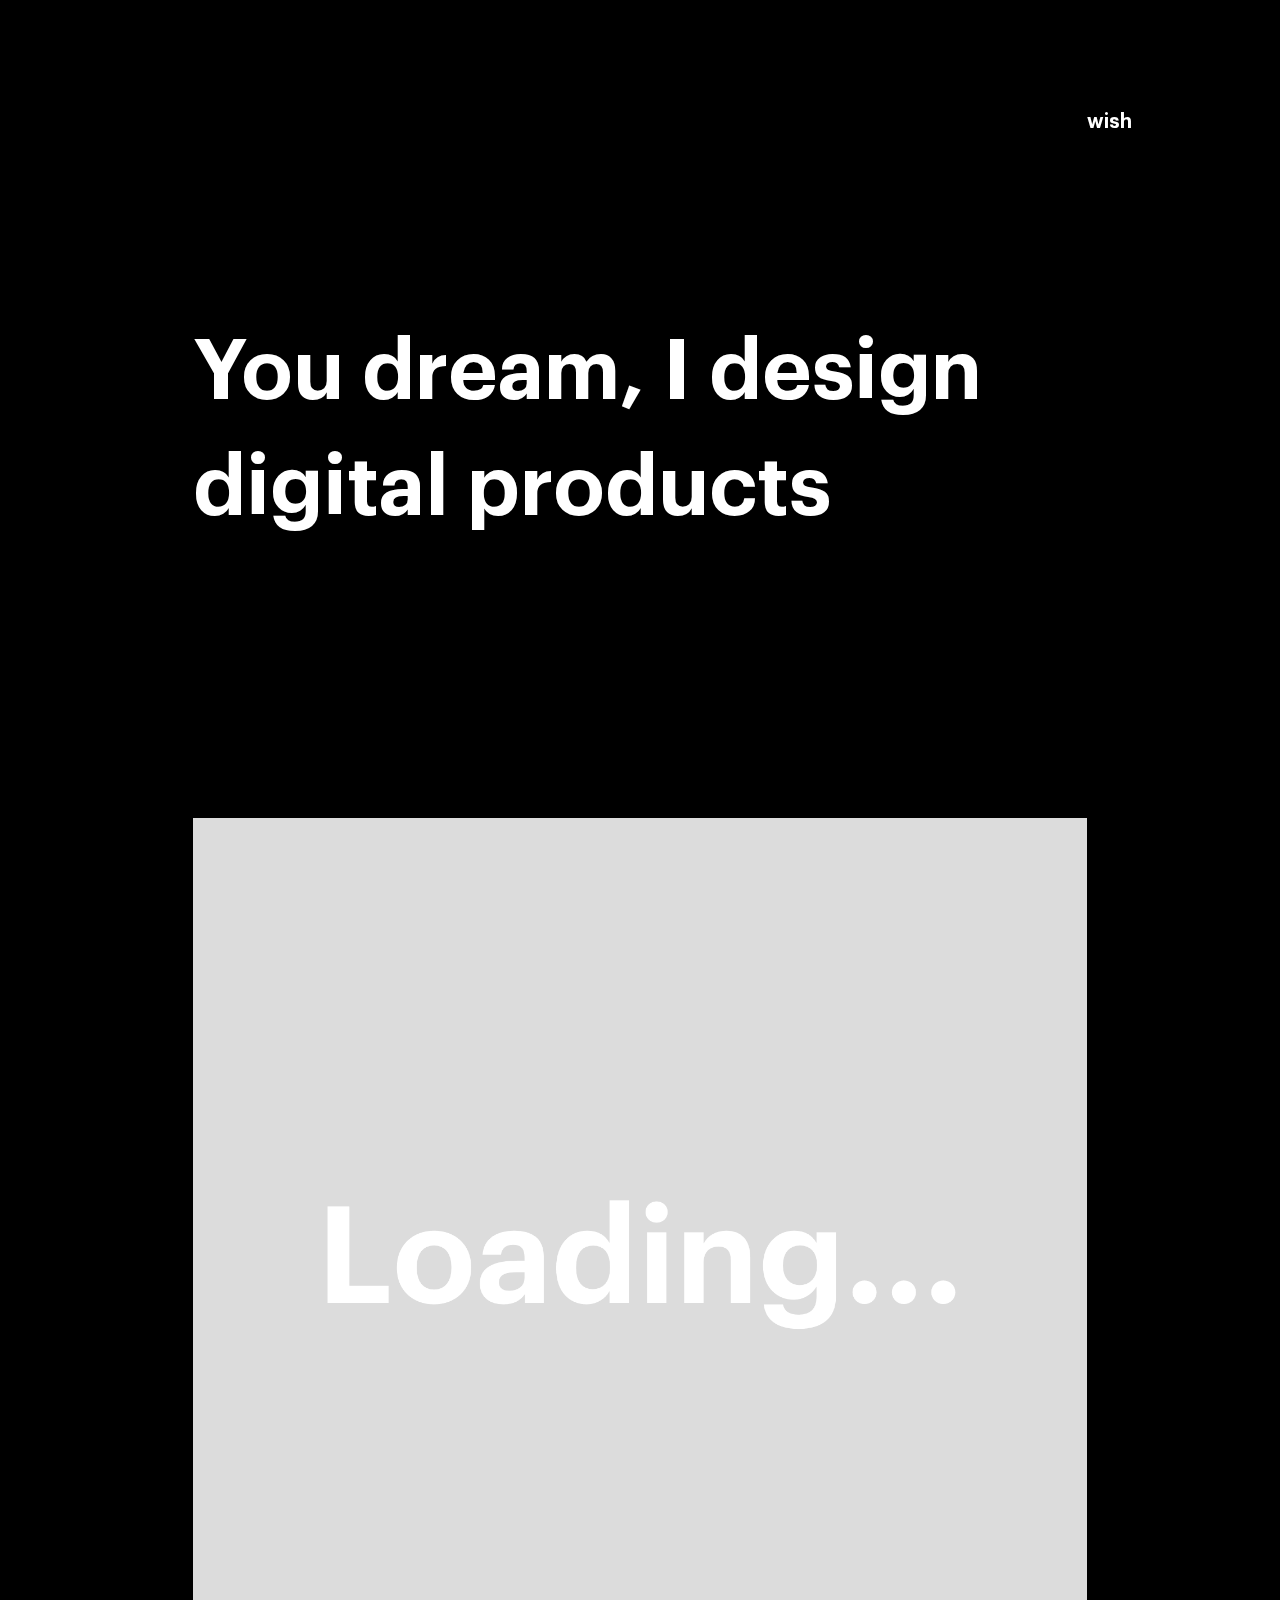
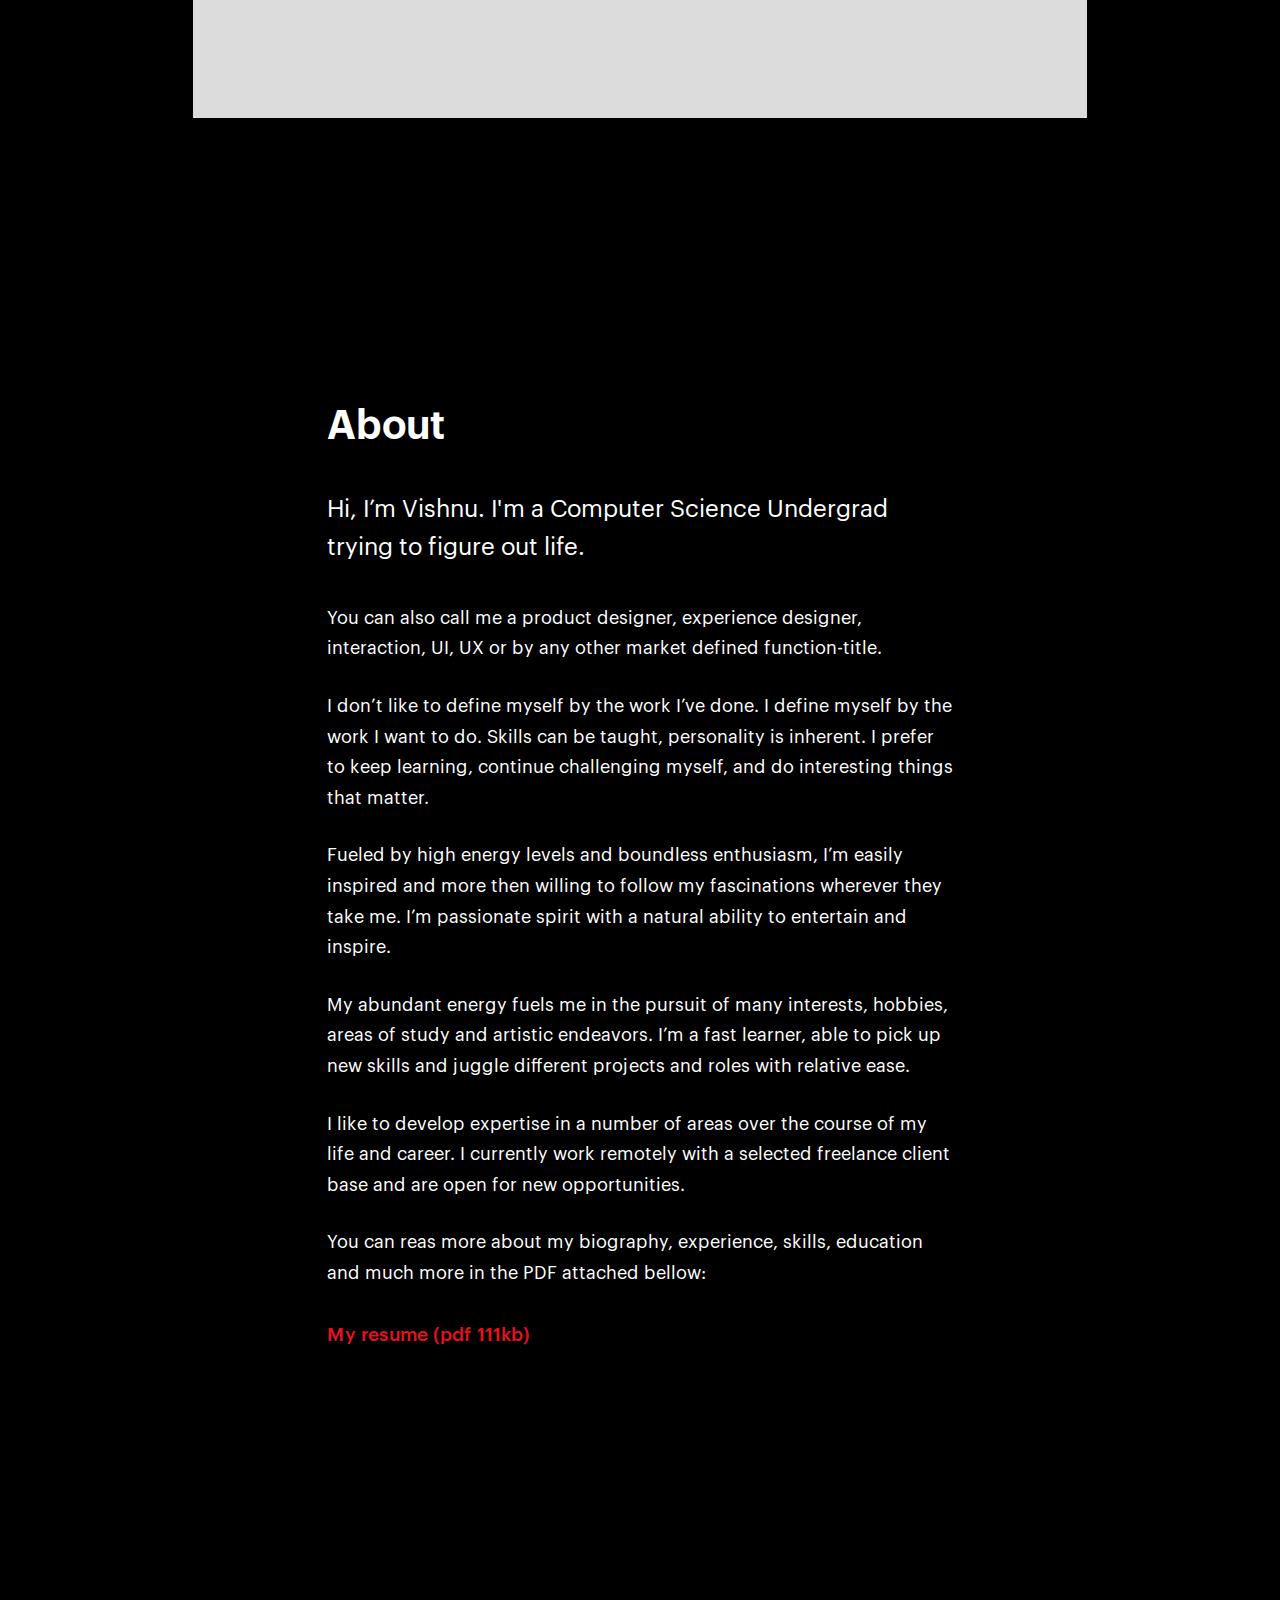
==== about/index.html @ 47c45410 "Add files via upload" ====
<!DOCTYPE html>
<html lang="en" class="no-js">

<head>
    <!-- Regular data -->
    <meta charset="utf-8">
    <meta content="text/html; charset=utf-8" http-equiv="Content-Type">

    <!-- Description -->
    <meta name="author" content="Dejan Markovic" />
    <meta name="description" content="You dream, I design your websites" />
    <meta name="Resource-type" content="Document" />
    <meta name="viewport" content="width=device-width, initial-scale=1">

    <!-- Title -->
    <title>Vishnu Bhagirathan - About</title>
    <link rel="shortcut icon" href="../img/vix.png" type="image/x-icon">

    <!-- CSS -->
    <link href="../css/style.css" rel="stylesheet" type="text/css">

    <!-- Lazy load -->
    <!-- Yall: Remove the no-js class on the <html> element if JavaScript is on -->
    <script>
        document.documentElement.classList.remove("no-js")
    </script>


</head>

<body class="website-background-black">

    <div class="block-image-overflow">
        <!- Block hero image overflow ->

        <div class="max-width">
            <div class="logo">
                <div class="logo-inner">
                    <a href="../index.html">
                        <div class="label-logo on-hover--40 text-color-white"></div>
                    </a>
                </div>
            </div>

            <div class="top-bottom-margin">
                <div class="hide-text-block">
                    <h2 class="text-color-white animate">You dream, I design digital products</h2>
                </div>

                <div class="hero-image animate delay02">
                    <img draggable="false" class="lazy" src="../img/image-placeholder.png" data-src="../img/art.gif">
                    <noscript><img draggable="false" src="../img/art.gif"></noscript>
                </div>


                <div class="max-width-70 text-color-white">
                    <h4>About</h4>
                    <p class="size-large">
                        Hi, I’m Vishnu. I'm a Computer Science Undergrad trying to figure out life.
                    </p>
                    <p>
                        You can also call me a product designer, experience designer, interaction, UI, UX or by any other market defined function-title.
                    </p>
                    <p>
                        I don’t like to define myself by the work I’ve done. I define myself by the work I want to do. Skills can be taught, personality is inherent. I prefer to keep learning, continue challenging myself, and do interesting things that matter.
                    </p>
                    <p>
                        Fueled by high energy levels and boundless enthusiasm, I’m easily inspired and more then willing to follow my fascinations wherever they take me. I’m passionate spirit with a natural ability to entertain and inspire.
                    </p>
                    <p>
                        My abundant energy fuels me in the pursuit of many interests, hobbies, areas of study and artistic endeavors. I’m a fast learner, able to pick up new skills and juggle different projects and roles with relative ease.
                    </p>
                    <p>
                        I like to develop expertise in a number of areas over the course of my life and career. I currently work remotely with a selected freelance client base and are open for new opportunities.
                    </p>
                    <p>
                        You can reas more about my biography, experience, skills, education and much more in the PDF attached bellow:
                    </p>
                    <div class="links" data-aos="fade-up">
                        <a class="on-hover-40 text-color-red" href="../files/My_CV.pdf" target="_blank">My resume (pdf 111kb) </a>
                    </div>
                </div>
            </div>


        </div>
        <! end max-width ->


    </div>
    <! stop overflow ->


    <!-- Yall lazy load -->
    <script src="../../polyfill.io/v2/polyfill.minc677.js?features=IntersectionObserver"></script>
    <script src="../js/yall.min.js"></script>
    <script type="text/javascript">
        document.addEventListener("DOMContentLoaded", yall);
    </script>


</body>

</html>
---- css/style.css ----
@font-face {
    font-family: 'Regular';
    src: url('../fonts/Graphik-Regular.eot');
    src: url('../fonts/Graphik-Regulard41d.eot?#iefix') format('embedded-opentype'), url('../fonts/Graphik-Regular.woff') format('woff'), url('../fonts/Graphik-Regular.ttf') format('truetype');
    font-weight: normal;
    font-style: normal;
}

@font-face {
    font-family: 'Semibold';
    src: url('../fonts/Graphik-Semibold.eot');
    src: url('../fonts/Graphik-Semiboldd41d.eot?#iefix') format('embedded-opentype'), url('../fonts/Graphik-Semibold.woff') format('woff'), url('../fonts/Graphik-Semibold.ttf') format('truetype');
    font-weight: 600;
    font-style: normal;
}

@font-face {
    font-family: 'Medium';
    src: url('../fonts/Graphik-Medium.eot');
    src: url('../fonts/Graphik-Mediumd41d.eot?#iefix') format('embedded-opentype'), url('../fonts/Graphik-Medium.woff') format('woff'), url('../fonts/Graphik-Medium.ttf') format('truetype');
    font-weight: 500;
    font-style: normal;
}

html,
body,
div,
span,
applet,
object,
iframe,
h1,
h2,
h3,
h4,
h5,
h6,
p,
blockquote,
pre,
a,
abbr,
acronym,
address,
big,
cite,
code,
del,
dfn,
em,
img,
ins,
kbd,
q,
s,
samp,
small,
strike,
strong,
sub,
sup,
tt,
var,
b,
u,
i,
center,
dl,
dt,
dd,
ol,
ul,
li,
fieldset,
form,
label,
legend,
table,
caption,
tbody,
tfoot,
thead,
tr,
th,
td,
article,
aside,
canvas,
details,
embed,
figure,
figcaption,
footer,
header,
hgroup,
menu,
nav,
output,
ruby,
section,
summary,
time,
mark,
audio,
video {
    margin: 0;
    padding: 0;
    border: 0;
    font-size: 100%;
    font: inherit;
    vertical-align: baseline;
}

html,
body {
    -webkit-font-smoothing: antialiased;
    -moz-osx-font-smoothing: grayscale;
    font-smoothing: antialiased;
    text-rendering: optimizeLegibility;
    padding: 0;
    margin: 0;
    font-size: calc(1em + 1vw);
}


/*	=====================================================================
									GENERAL							
	===================================================================== */

::selection {
    color: rgba(255, 255, 255, .99);
    background: rgba(0, 0, 0, .99);
}

::-moz-selection {
    color: rgba(255, 255, 255, .99);
    background: rgba(0, 0, 0, .99);
}


/* ------ Backgrounds ------ */

.website-background-black {
    background: #000000;
}

.website-background-white {
    background: #ffffff;
}


/* ------ Colors ------ */

.text-color-white {
    color: #ffffff;
}

.text-color-red {
    color: #ea0f1e;
}

.text-color-black {
    color: #000000;
}

.text-color-gray {
    color: #888888;
}


/* ------ Text styles ------ */

.underline {
    text-decoration: underline;
}

.hide-text-block {
    position: relative;
    display: block;
    overflow: hidden;
}

h1 {
    font-family: 'Semibold';
    position: fixed;
    line-height: 110%;
    letter-spacing: -2px;
    font-size: 3.2em;
    /* general fallback */
    font-size: 18vm;
    /* IE9 fallback */
    /*     font-size: 19vmin; */
    font-size: 18vmin;
}

@media screen and (max-width: 767px) {
    h1 {
        line-height: 130%;
    }
}

h2 {
    font-family: 'Semibold';
    line-height: 140%;
    font-size: 50px;
    font-size: 2em;
}

h3 {
    font-family: 'Medium';
    line-height: 120%;
    font-size: 64px;
    /* font-size: 1.780em; */
}

h4 {
    font-family: 'Semibold';
    line-height: 140%;
    font-size: 48px;
    font-size: 40px;
    margin: 16vh 0 4vh 0;
    margin: 24vh 0 4vh 0;
}

@media screen and (max-width: 767px) {
    h4 {
        font-size: 30px;
    }
}

h5 {
    font-family: 'Semibold';
    line-height: 140%;
    font-size: 36px;
    font-size: 30px;
    margin: 12vh 0 5vh 0;
    margin: 12vh 0 3vh 0;
}

@media screen and (max-width: 767px) {
    h5 {
        font-size: 20px;
    }
}

h6 {
    font-family: "Semibold";
    line-height: 140%;
    font-size: 24px;
    margin: 8vh 0 2vh 0;
}


/* ------ paragraph styling ------ */

p {
    line-height: 170%;
    font-family: 'Regular';
    font-size: 18px;
    margin-bottom: 3vh;
}

p.size-small {
    font-family: "Medium";
    font-size: 16px;
    margin-bottom: 0;
}

@media screen and (max-width: 767px) {
    p.size-small {
        font-size: 14px;
    }
}

.size-medium {
    line-height: 180%;
    font-size: 20px;
}

.size-large {
    line-height: 160%;
    font-size: 24px;
    margin-bottom: 4vh;
}

b {
    font-family: "Medium";
}

i {
    font-style: italic;
}


/* ------ List ------ */

ul {
    line-height: 180%;
    font-family: 'Regular';
    font-size: 18px;
    margin-bottom: 5vh;
}

li {
    margin-left: 3vh;
}

blockquote {
    line-height: 170%;
    font-family: 'Regular';
    font-size: 18px;
    /* 	font-style:italic; */
    color: #666666;
    margin: 6vmin 0;
    padding: 10px 20px 10px 30px;
    border-left: 4px solid #dddddd;
}


/* ------ Links ------ */

a,
a:after,
a:visited {
    text-decoration: none;
    cursor: pointer;
    color: #000000;
}

a.text-color-white,
a.text-color-white:after,
a.text-color-white:visited {
    color: #ffffff;
}

a.text-color-red,
a.text-color-red:after,
a.text-color-red:visited {
    color: #ea0f1e;
}


/* ------ Hover states ------ */

.on-hover-40,
.on-hover--40 {
    transition: all .4s cubic-bezier(0.2, 0.6, 0.2, 1);
}

.on-hover-40:hover {
    margin-left: 40px;
    transition: all .4s cubic-bezier(0.2, 0.6, 0.2, 1);
}

.on-hover--40:hover {
    margin-left: -40px;
    transition: all .4s cubic-bezier(0.2, 0.6, 0.2, 1);
}

@media screen and (max-width: 767px) {
    .on-hover-40:hover {
        margin-left: 0px;
    }
    .on-hover--40:hover {
        margin-left: 0px;
    }
}


/* ------ Media ------ */

img {
    max-width: 100%;
    max-height: 100%;
    pointer-events: none !important;
}

video {
    display: block;
    max-width: 100%;
    height: auto;
}


/* ------ Hide .lazy elements if JavaScript is off ------ */

.no-js .lazy {
    display: none;
}


/* ------ Grid ------ */

.top-bottom-margin {
    margin: 40vh 0 20vh 0;
    margin: 35vh 0 20vh 0;
    margin: 35vh 0 30vh 0;
}

.max-width {
    max-width: 68%;
    max-width: 21.5em;
    margin: 0 auto;
}

@media screen and (max-width: 767px) {
    .max-width {
        max-width: 100%;
        max-width: 86%;
    }
}


/* ------ Logo ------ */

.logo {
    float: right;
}

.logo-inner {
    position: fixed;
    top: 10%;
    z-index: 999;
}

@media screen and (max-width: 767px) {
    .logo-inner {
        top: 5%;
        left: 75%;
    }
}

.label-logo:after {
    font-family: "Semibold";
    font-size: 20px;
    content: "wish";
}

.label-logo:hover:after {
    content: "wish_new";
    white-space: nowrap;
}

@media screen and (max-width: 767px) {
    .label-logo:hover:after {
        content: "wish_new";
    }
}

.label-logo {
    -webkit-animation: fadelogo .6s cubic-bezier(0.2, 0.6, 0.2, 1);
    -moz-animation: fadelogo .6s cubic-bezier(0.2, 0.6, 0.2, 1);
    animation: fadelogo .6s cubic-bezier(0.2, 0.6, 0.2, 1);
    -webkit-animation-fill-mode: backwards;
    -moz-animation-fill-mode: backwards;
    animation-fill-mode: backwards;
}

@-webkit-keyframes fadelogo {
    0% {
        -webkit-transform: translateY(10vh);
    }
    100% {
        -webkit-transform: translateY(0vh);
    }
}

@keyframes fadelogo {
    0% {
        opacity: 0;
        transform: translateY(10vh);
    }
    100% {
        opacity: 1;
        transform: translateY(0vh);
    }
}


/* ------ Reading position ------ */

.rpi-progress-bar {
    box-sizing: border-box;
    position: fixed;
    width: 100%;
    top: 0;
    left: 0;
    padding-bottom: 20px;
    z-index: 1;
}

.rpi-progress-bar__position {
    box-sizing: inherit;
    height: 4px;
    /* control the height of the progress bar */
    width: 100%;
    background-color: #D1001D;
    -webkit-transform-origin: 0 50%;
    transform-origin: 0 50%;
    -webkit-transition: -webkit-transform 50ms;
    transition: -webkit-transform 50ms;
    transition: transform 50ms;
    transition: transform 50ms, -webkit-transform 50ms;
    -webkit-transform: scaleX(0);
    transform: scaleX(0);
    will-change: transform;
    position: relative;
}


/*	=====================================================================
									HOMEPAGE							
	===================================================================== */

.vertical-center {
    position: absolute;
    height: 100%;
    display: -webkit-flex;
    /* Safari */
    display: flex;
    -webkit-align-items: center;
    /* Safari */
    align-items: center;
}

.label-hello:after {
    content: "Hello.";
}

.label-hello:hover:after {
    content: "About";
}

.label-iam:after {
    content: "I am";
}

.label-iam:hover:after {
    content: "Work";
}

.label-wish:after {
    content: "Vishnu";
}

.label-wish:hover:after {
    content: "Contact";
}

.label-error:after {
    content: "Oops!";
}

.label-error:hover:after {
    content: "Home";
}

.animate {
    -webkit-animation: animate .6s cubic-bezier(0.2, 0.6, 0.2, 1);
    -moz-animation: animate .6s cubic-bezier(0.2, 0.6, 0.2, 1);
    animation: animate .6s cubic-bezier(0.2, 0.6, 0.2, 1);
    -webkit-animation-fill-mode: backwards;
    -moz-animation-fill-mode: backwards;
    animation-fill-mode: backwards;
}

@-webkit-keyframes animate {
    0% {
        opacity: 0;
        -webkit-transform: translateY(100%);
    }
    100% {
        opacity: 1;
        -webkit-transform: translateY(0%);
    }
}

@keyframes animate {
    0% {
        opacity: 0;
        transform: translateY(30vh);
    }
    /* WORK ON THISSS! */
    /* 	0% {transform: translateY(100%);} */
    100% {
        opacity: 1;
        transform: translateY(0%);
    }
}


/* ------ Delays ------ */

.delay02 {
    -webkit-animation-delay: .2s;
    animation-delay: .2s;
}

.delay04 {
    -webkit-animation-delay: .4s;
    animation-delay: .4s;
}

.delay06 {
    -webkit-animation-delay: .6s;
    animation-delay: .6s;
}

.delay08 {
    -webkit-animation-delay: .8s;
    animation-delay: .8s;
}

.delay10 {
    -webkit-animation-delay: 1s;
    animation-delay: 1s;
}

.delay12 {
    -webkit-animation-delay: 1.2s;
    animation-delay: 1.2s;
}


/* ------ Background photo ------ */

.bg-photo {
    z-index: -9;
    position: fixed;
    top: 15%;
    right: 0;
    bottom: 0;
    left: 60%;
    max-width: 110%;
    background-image: url(../img/bg.png);
    background-repeat: no-repeat;
    -webkit-background-size: fixed;
    -moz-background-size: fixed;
    -o-background-size: fixed;
    background-size: fixed;
    -webkit-animation: bg-photo 1.2s cubic-bezier(.5, .6, .6, 1);
    -moz-animation: bg-photo 1.2s cubic-bezier(.5, .6, .6, 1);
    animation: bg-photo 1.2s cubic-bezier(.5, .6, .6, 1);
    -webkit-animation-fill-mode: backwards;
    -moz-animation-fill-mode: backwards;
    animation-fill-mode: backwards;
}

@media screen and (max-width: 767px) {
    .bg-photo {
        -webkit-animation: bg-photo .6s cubic-bezier(.5, .6, .6, 1);
        -moz-animation: bg-photo .6s cubic-bezier(.5, .6, .6, 1);
        animation: bg-photo .6s cubic-bezier(.5, .6, .6, 1);
    }
}

@-webkit-keyframes bg-photo {
    0% {
        opacity: 0;
        transform: scale(1.1);
    }
    100% {
        opacity: 1;
        transform: scale(1);
    }
}

@keyframes bg-photo {
    0% {
        opacity: 0;
        transform: scale(1.1);
    }
    100% {
        opacity: 1;
        transform: scale(1);
    }
}

@media screen and (max-width:480px) {
    .bg-photo {
        left: -8%;
    }
}


/*	=====================================================================
							HOMEPAGE MOBILE							
	===================================================================== */

@media screen and (min-width: 768px) {
    .hide-mobile {
        display: none;
    }
}

@media screen and (max-width: 767px) {
    .hide-web {
        display: none;
    }
    .toggle-mobile-second {
        display: none;
    }
    .mobile-tap-area {
        background: transparent;
        position: absolute;
        width: 100%;
        height: 100%;
    }
    .tap-indication {
        text-align: center;
        width: 100%;
        font-family: "Medium";
        color: #ffffff;
        position: fixed;
        bottom: 4%;
        font-size: 0.6em;
        /* general fallback */
        font-size: 3.6vm;
        /* IE9 fallback */
        font-size: 3.6vmin;
        animation: bounce 1s infinite alternate;
        -webkit-animation: bounce .5s cubic-bezier(.5, .6, .6, 1) infinite alternate;
        -moz-animation: bounce .5s cubic-bezier(.5, .6, .6, 1) infinite alternate;
        animation: bounce .5s cubic-bezier(.5, .6, .6, 1) infinite alternate;
    }
    @keyframes bounce {
        from {
            transform: translateY(0px);
        }
        to {
            transform: translateY(-8px);
        }
    }
    @-webkit-keyframes bounce {
        from {
            transform: translateY(0px);
        }
        to {
            transform: translateY(-8px);
        }
    }
}


/*	=====================================================================
							ABOUT AND CONTACT					
	===================================================================== */

.max-width-left-70 {
    max-width: 70%;
}

@media screen and (max-width: 767px) {
    .max-width-left-70 {
        max-width: 100%;
    }
}


/* ------ Copy email to clipboard ------ */

.label-email {
    cursor: pointer;
}

.label-email:after {
    content: "vishnub341@gmail.com";
}

.label-email:hover:after {
    content: "Copy to clipboard";
}

.label-email:hover:active:after {
    content: "Email copied";
}

@media screen and (max-width: 767px) {
    .label-email:hover:after {
        content: "Copied to clipboard";
    }
}


/*	=====================================================================
								PROJECT PAGE							
	===================================================================== */

.block-image-overflow {
    width: 100%;
    overflow: hidden;
}

.hero-image {
    width: auto;
    height: auto;
    overflow: hidden;
    margin: 30vh 0;
}

@media screen and (max-width: 767px) {
    .hero-image {
        margin: 20vh 0;
    }
}

.hero-image img {
    width: 100%;
    height: 100vh;
    object-fit: cover;
}

@media screen and (max-width: 767px) {
    .hero-image img {
        background-position: right bottom;
    }
}

.max-width-70 {
    max-width: 70%;
    margin: 0 auto;
}

@media screen and (max-width: 767px) {
    .max-width-70 {
        max-width: 100%;
        margin: auto;
    }
}

.links a {
    display: block;
    margin: 4vh 0;
    font-family: "Medium";
    font-size: 19px;
}

.images {
    margin: 8vh 0;
}

@media screen and (max-width: 767px) {
    .images {
        margin: 4vh 0;
    }
}

.images img {
    margin: 4vh 0;
}

@media screen and (max-width: 767px) {
    .images img {
        margin: 2vh 0;
    }
}
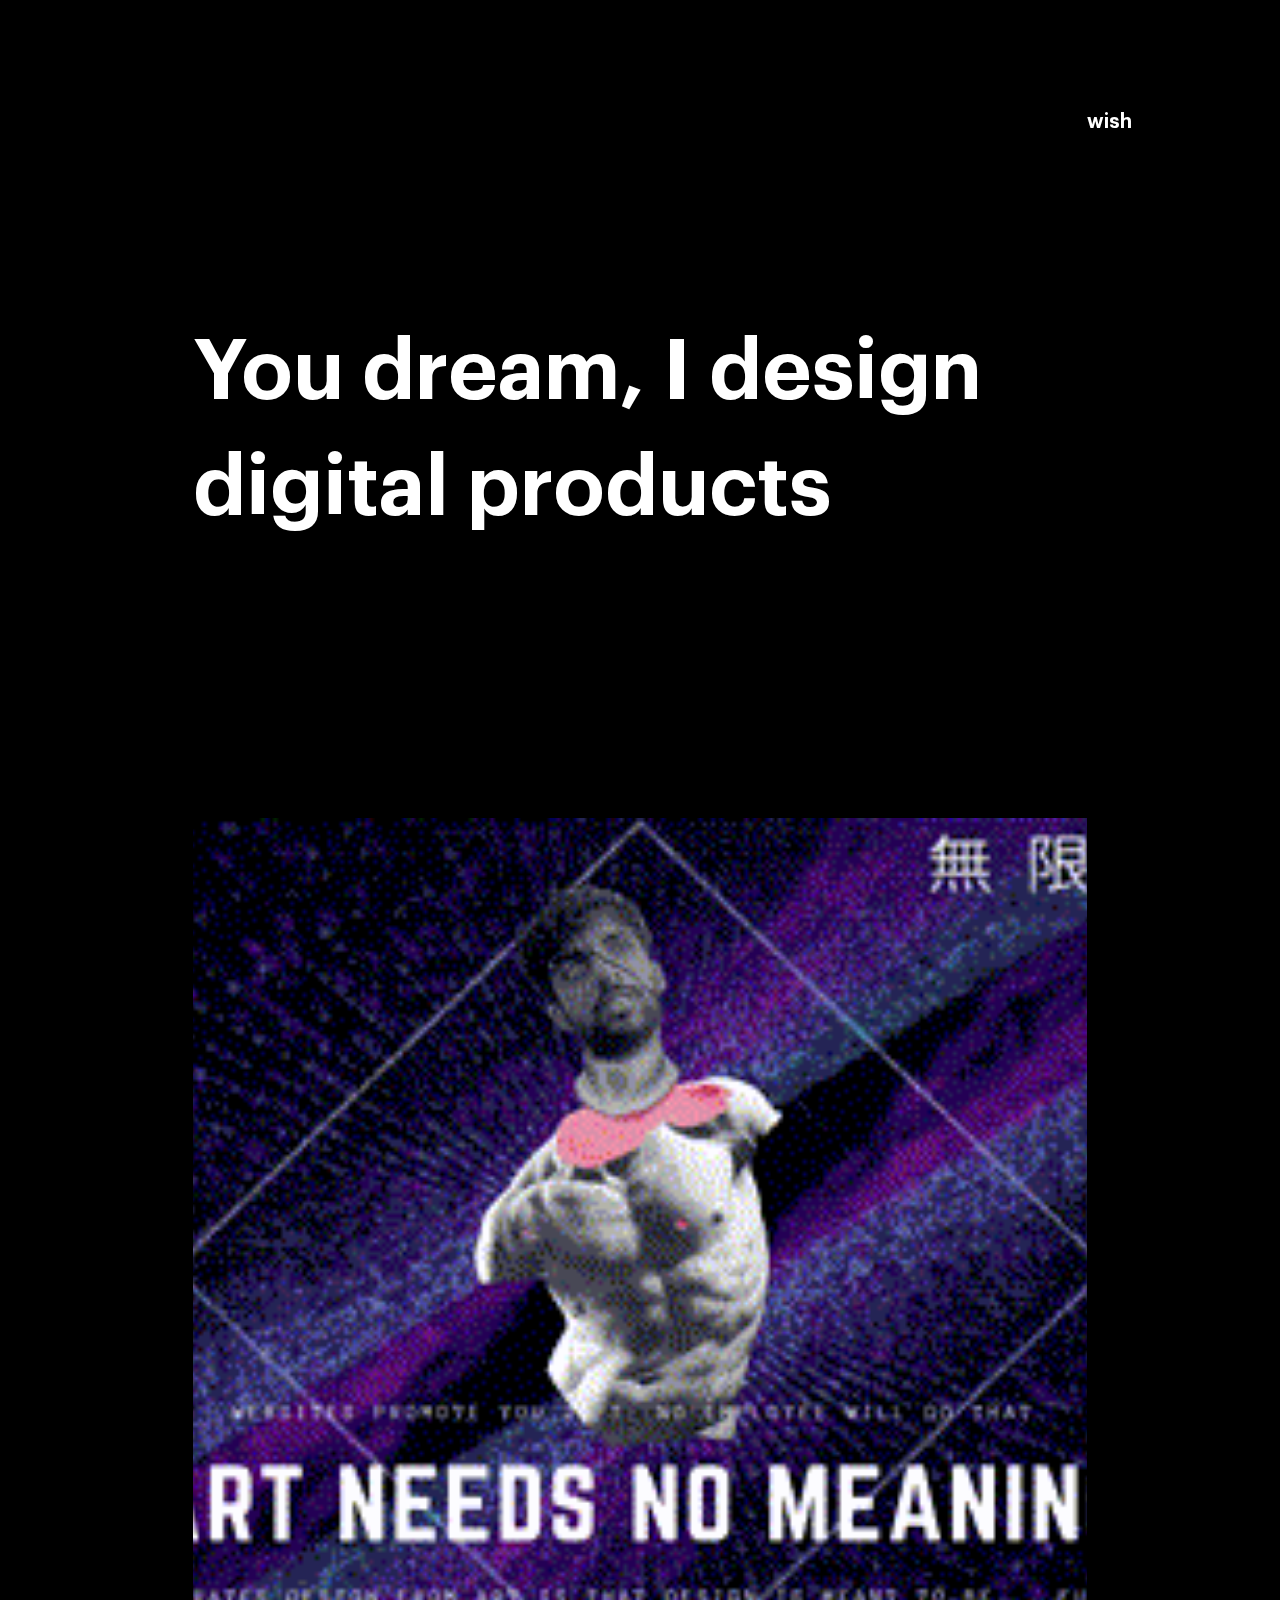
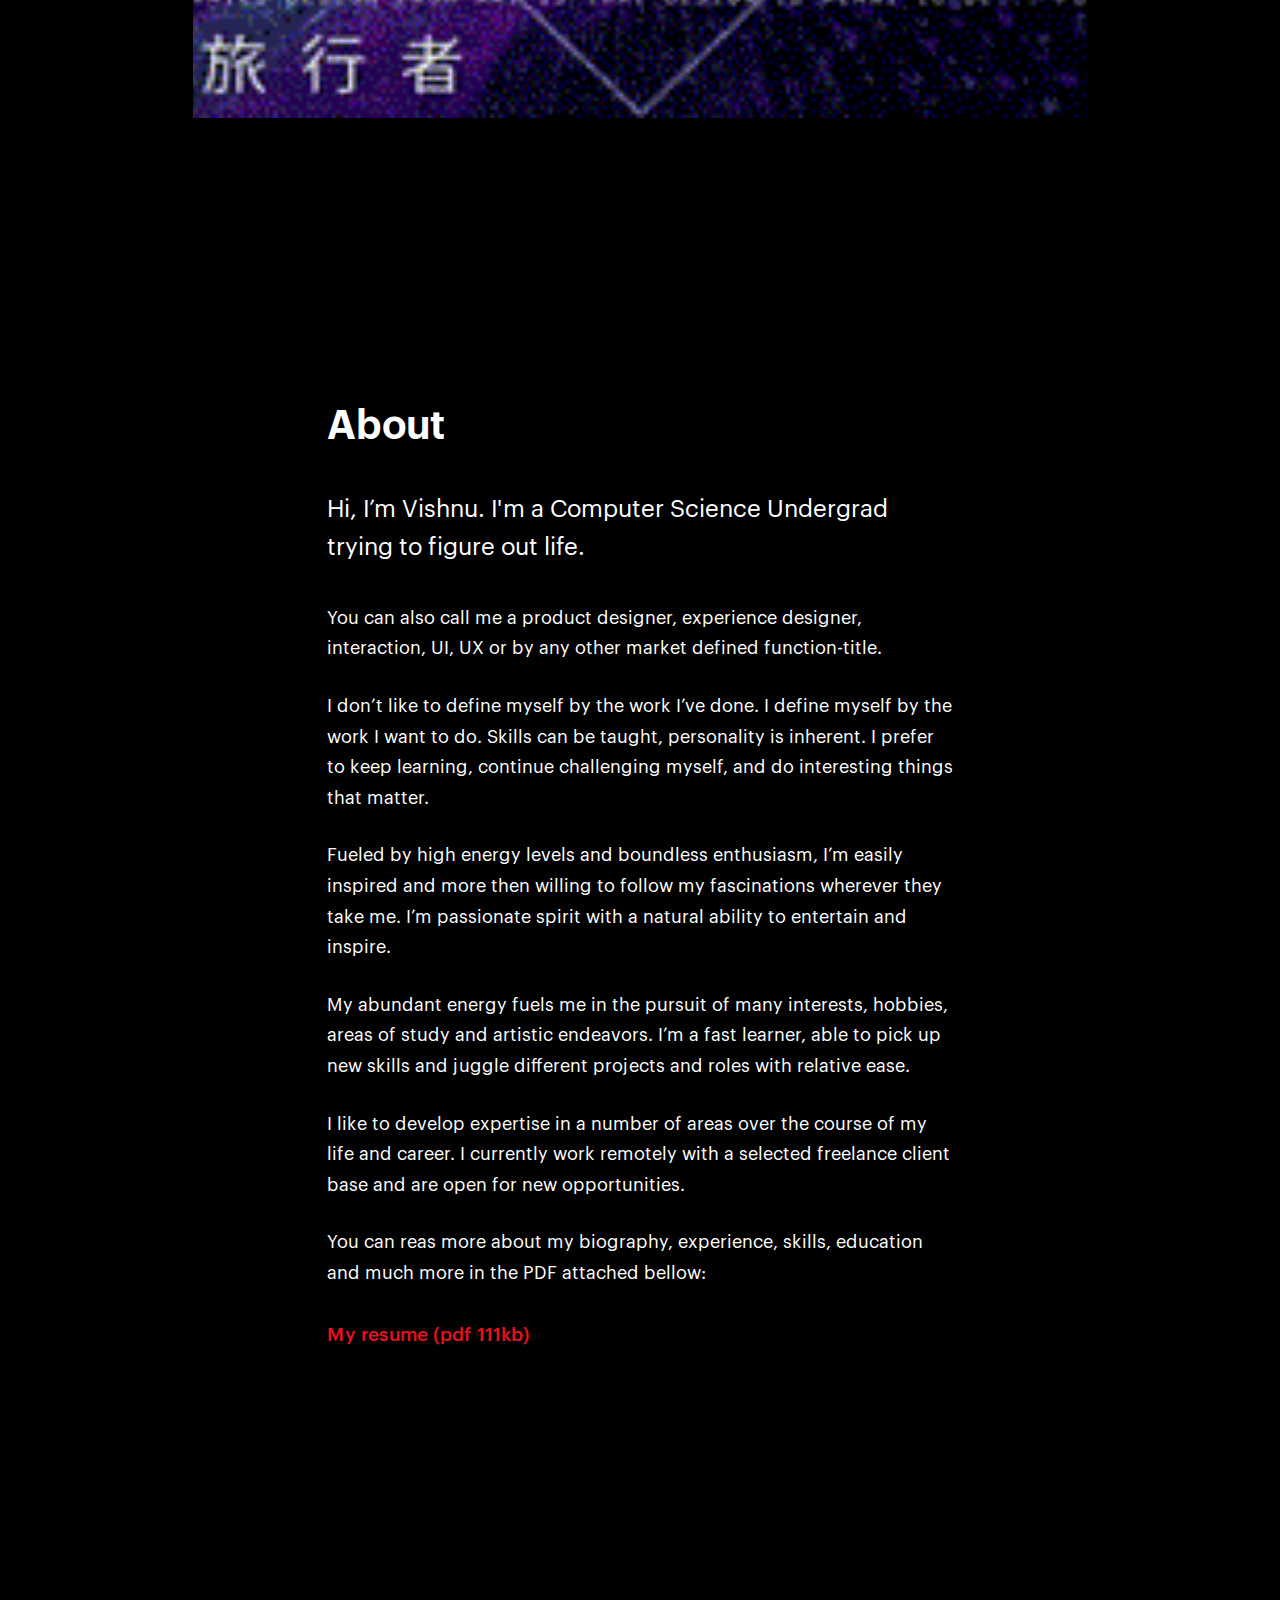
==== commit 9763d040: "Update index.html" ====
--- a/about/index.html
+++ b/about/index.html
@@ -48,7 +48,7 @@
                 </div>
 
                 <div class="hero-image animate delay02">
-                    <img draggable="false" class="lazy" src="../img/image-placeholder.png" data-src="../img/art.gif">
+                    <img draggable="false" class="lazy" src="../img/art.gif" data-src="../img/art.gif">
                     <noscript><img draggable="false" src="../img/art.gif"></noscript>
                 </div>
 
@@ -101,4 +101,4 @@
 
 </body>
 
-</html>+</html>
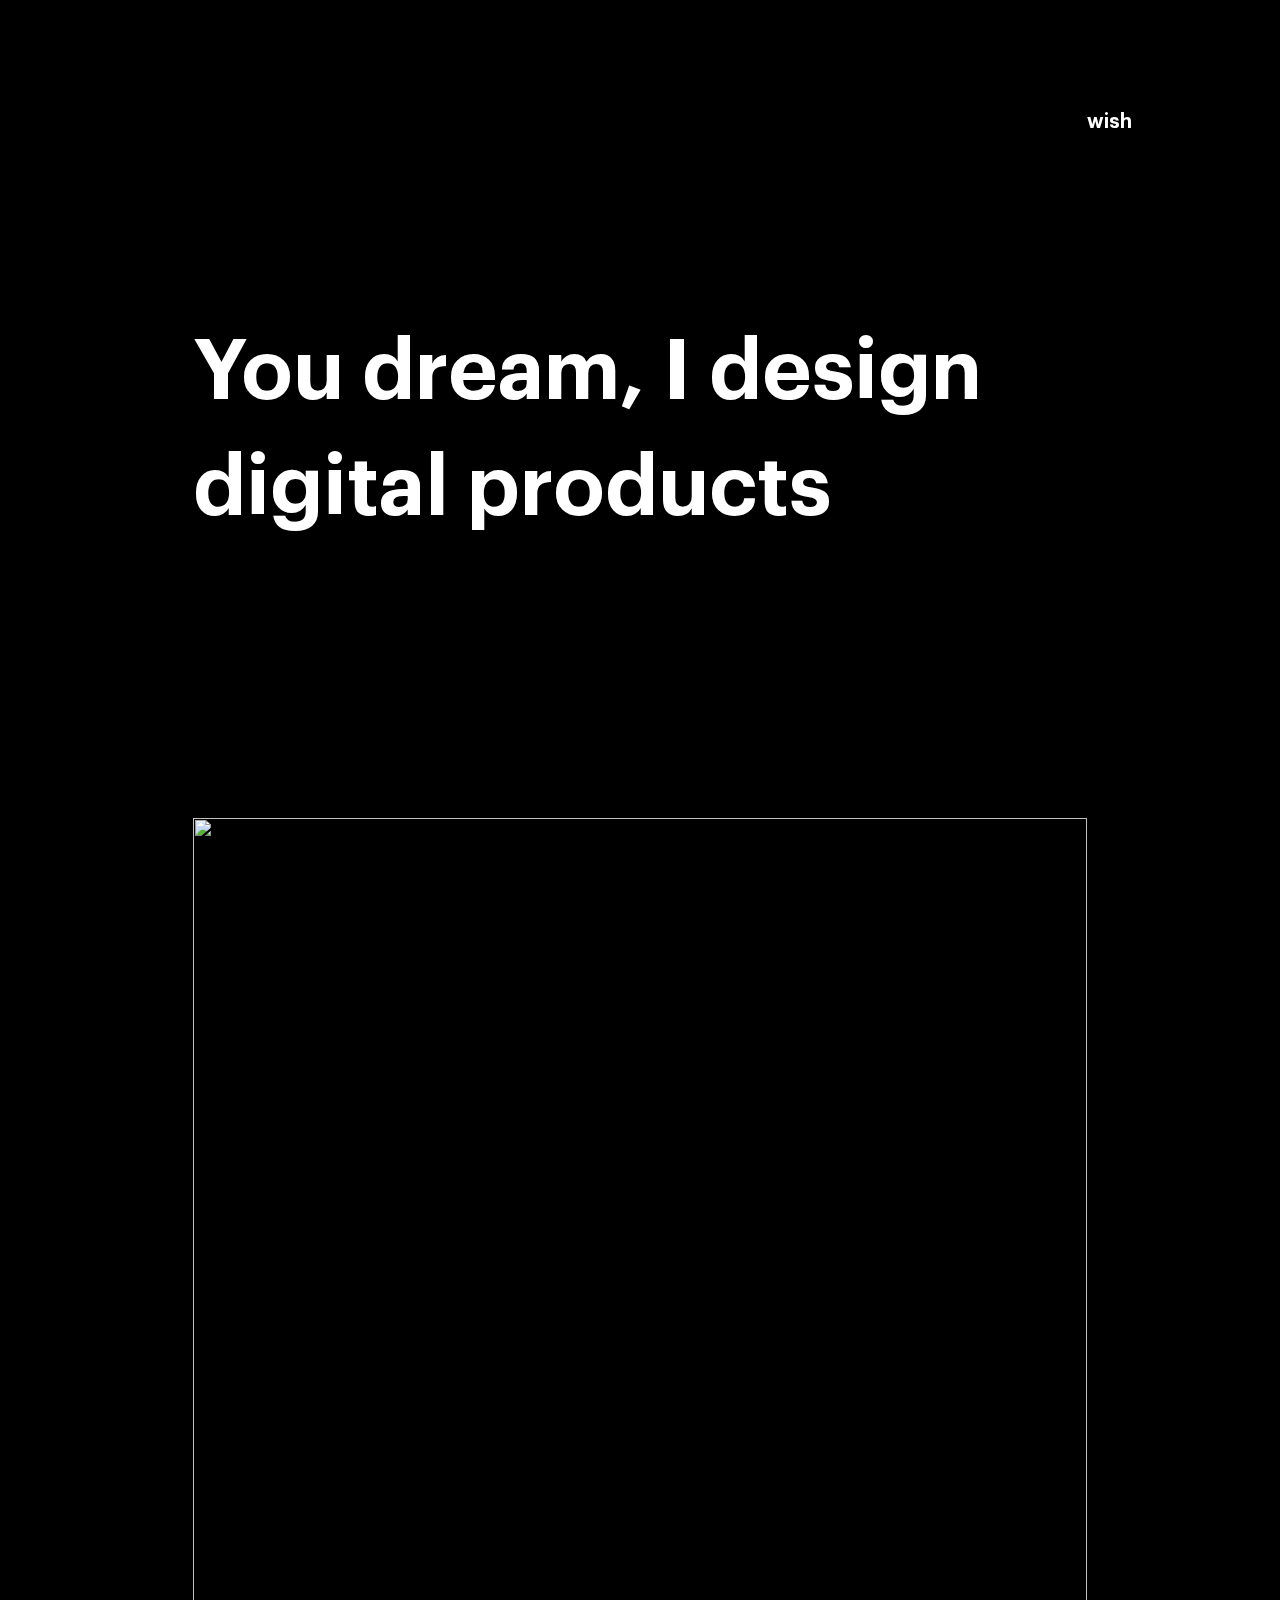
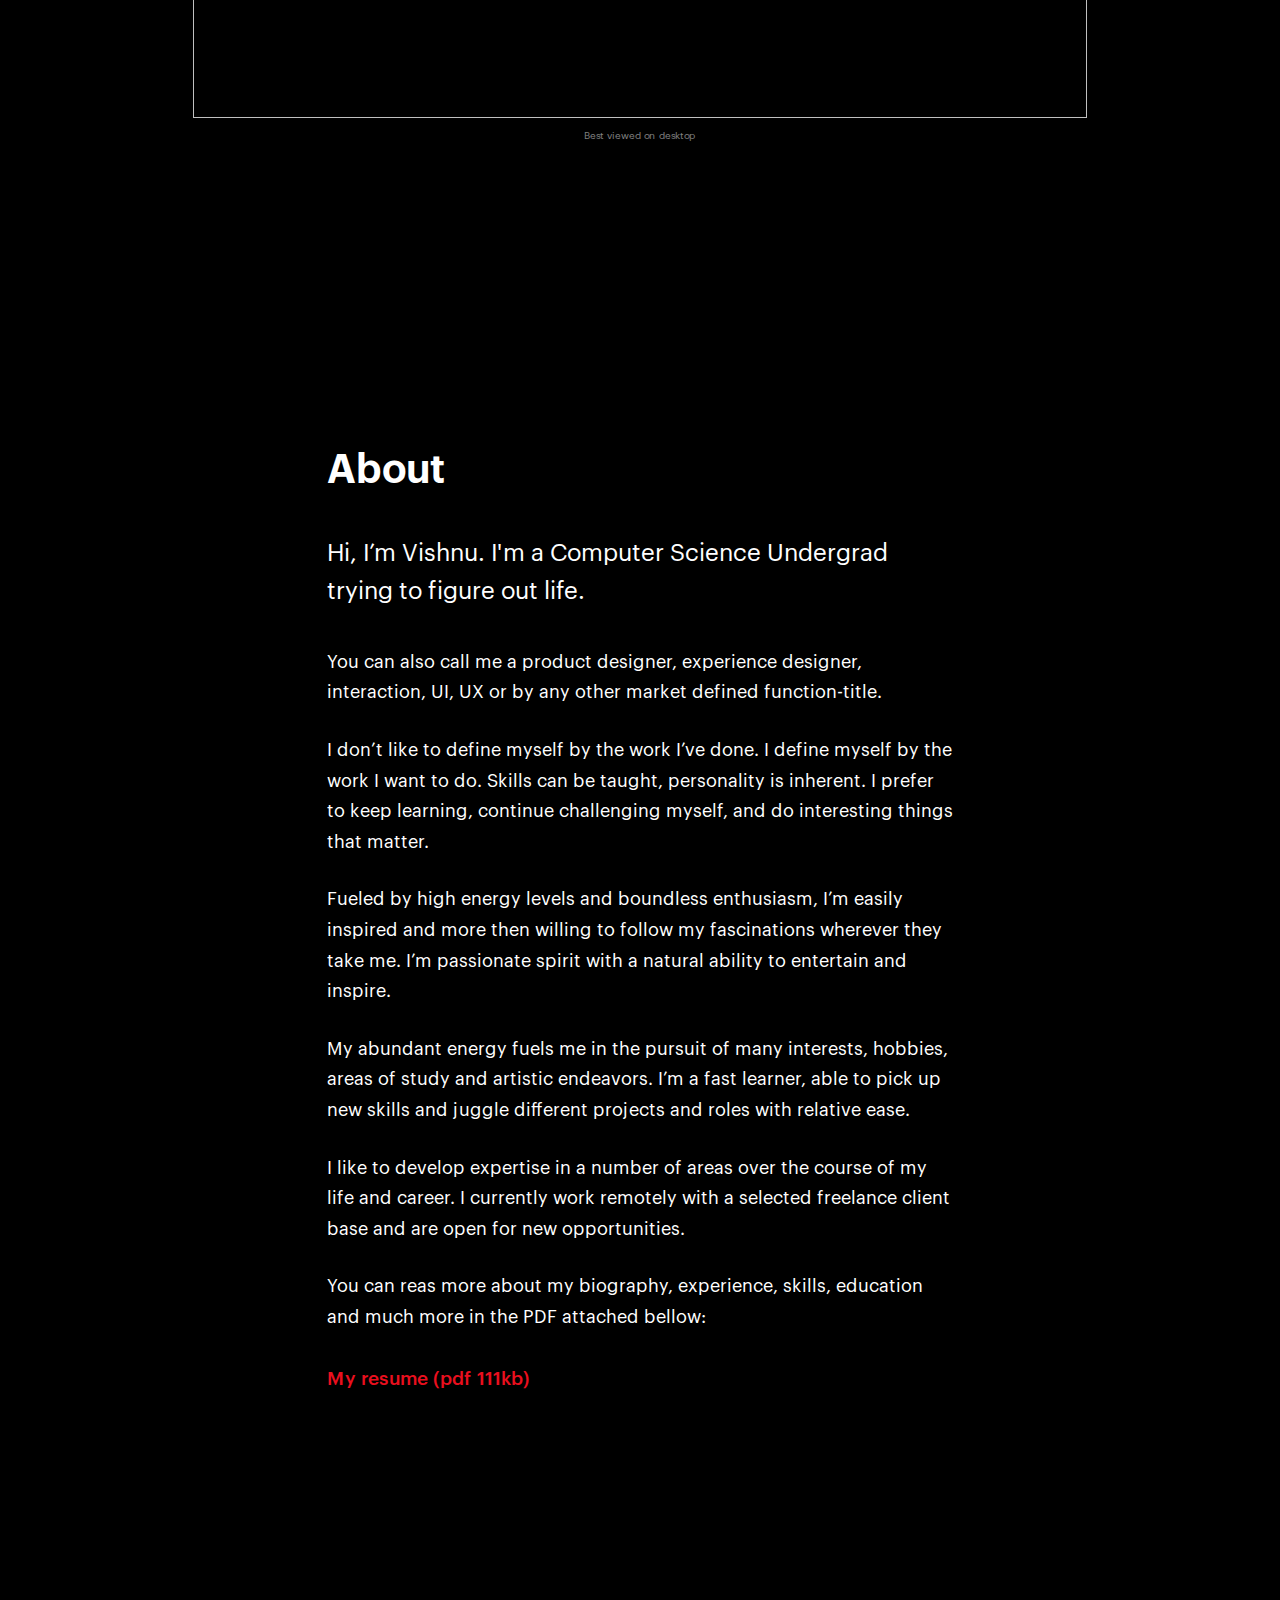
==== commit 40ac8a23: "gif" ====
--- a/about/index.html
+++ b/about/index.html
@@ -50,7 +50,11 @@
                 <div class="hero-image animate delay02">
                     <img draggable="false" class="lazy" src="../img/art.gif" data-src="../img/art.gif">
                     <noscript><img draggable="false" src="../img/art.gif"></noscript>
+                    <center>
+                        <p style="color:gray; font-size: x-small;">Best viewed on desktop</p>
+                    </center>
                 </div>
+
 
 
                 <div class="max-width-70 text-color-white">
@@ -101,4 +105,4 @@
 
 </body>
 
-</html>
+</html>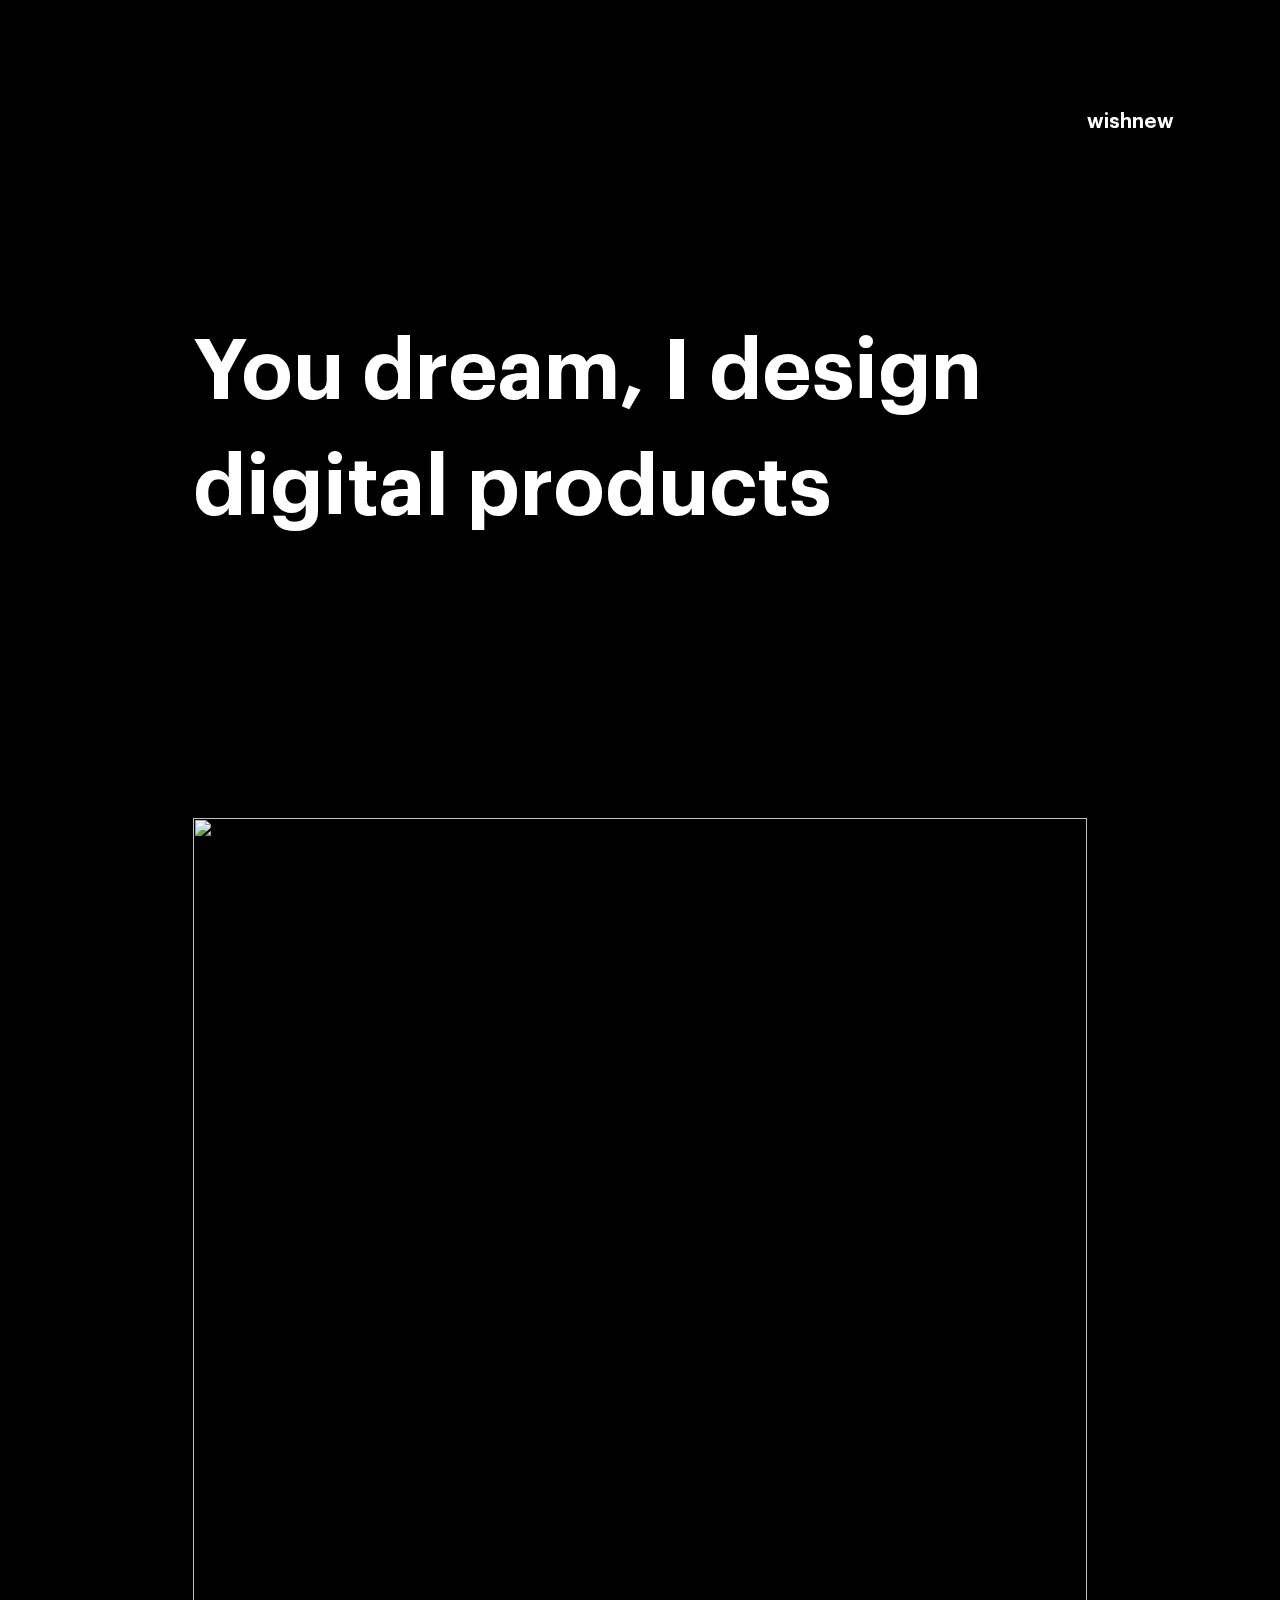
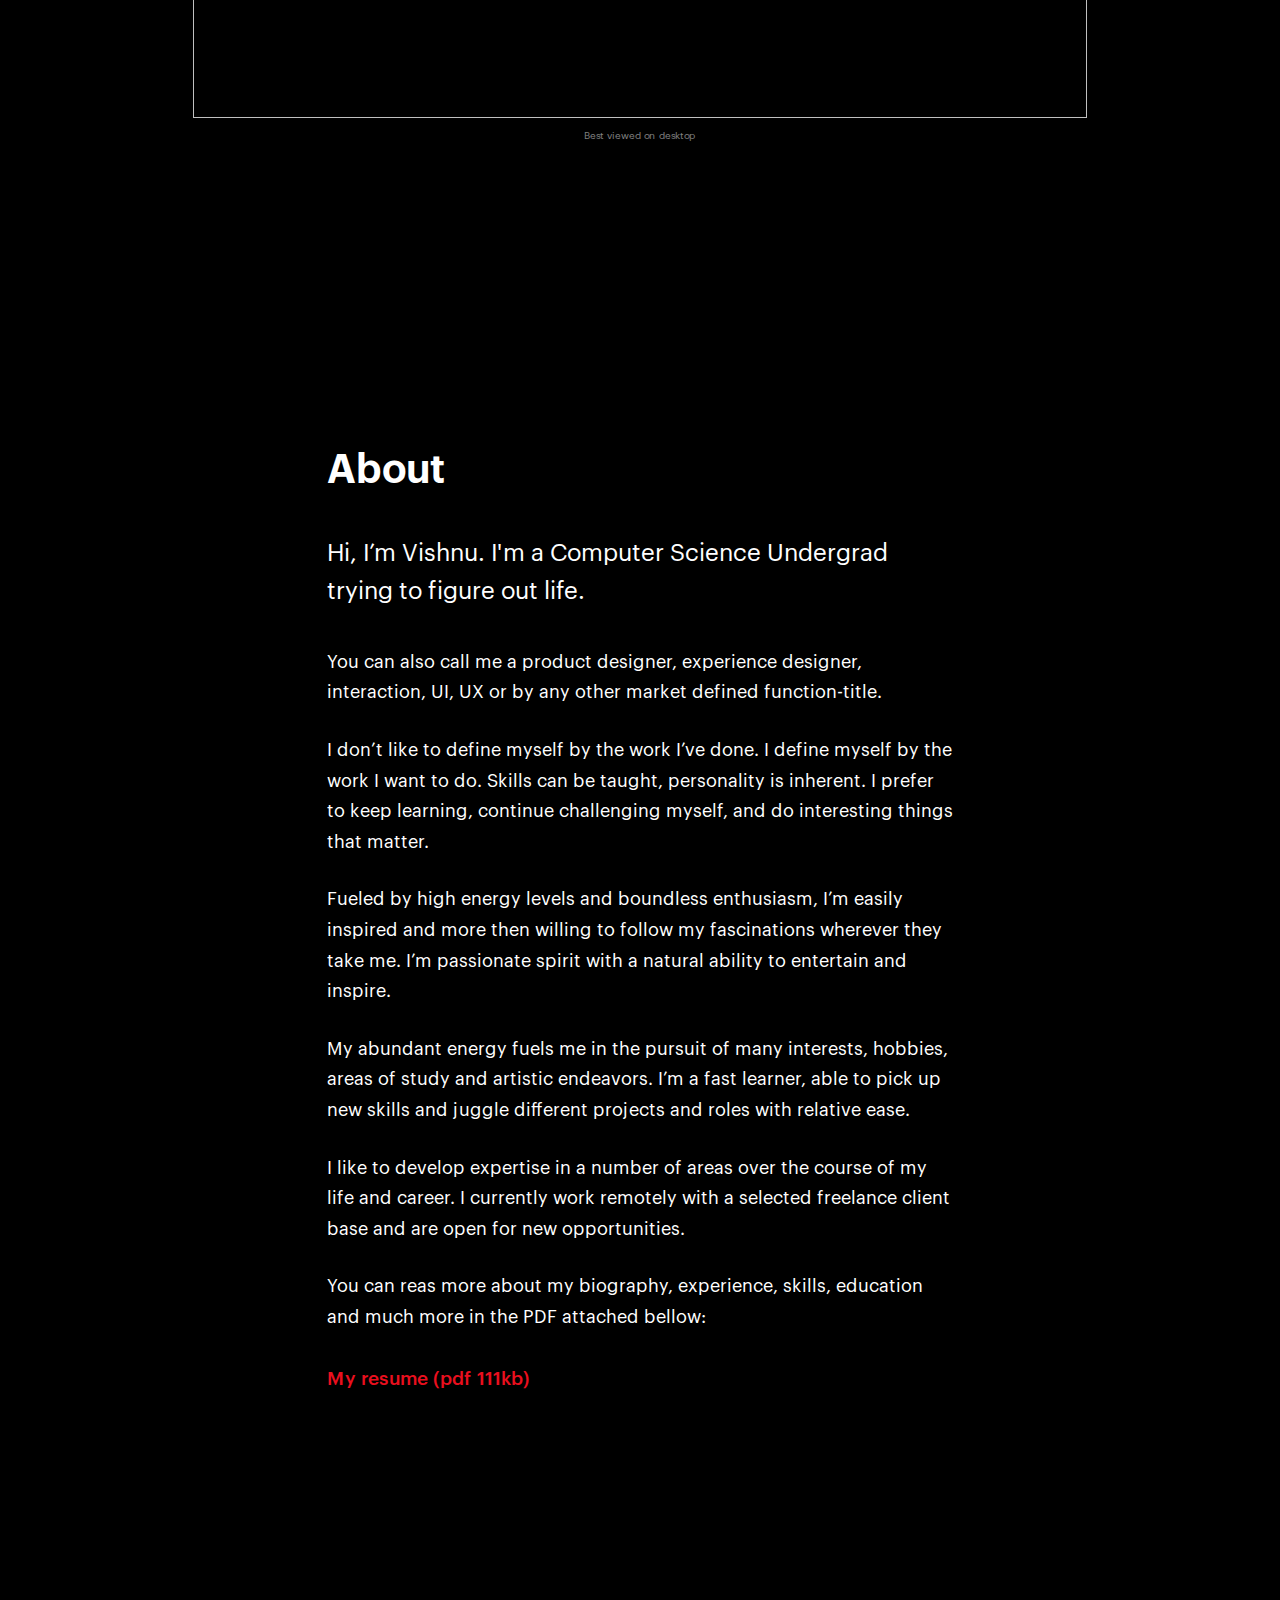
==== commit 8e9444be: "img change'" ====
--- a/about/index.html
+++ b/about/index.html
@@ -48,7 +48,7 @@
                 </div>
 
                 <div class="hero-image animate delay02">
-                    <img draggable="false" class="lazy" src="../img/art.gif" data-src="../img/art.gif">
+                    <img draggable="false" class="lazy" src="../img/image-placeholder.gif" data-src="../img/art.gif">
                     <noscript><img draggable="false" src="../img/art.gif"></noscript>
                     <center>
                         <p style="color:gray; font-size: x-small;">Best viewed on desktop</p>
--- a/css/style.css
+++ b/css/style.css
@@ -433,17 +433,17 @@
 .label-logo:after {
     font-family: "Semibold";
     font-size: 20px;
-    content: "wish";
+    content: "wishnew";
 }
 
 .label-logo:hover:after {
-    content: "wish_new";
+    content: "wishnew.me";
     white-space: nowrap;
 }
 
 @media screen and (max-width: 767px) {
     .label-logo:hover:after {
-        content: "wish_new";
+        content: "wishnew.me";
     }
 }
 
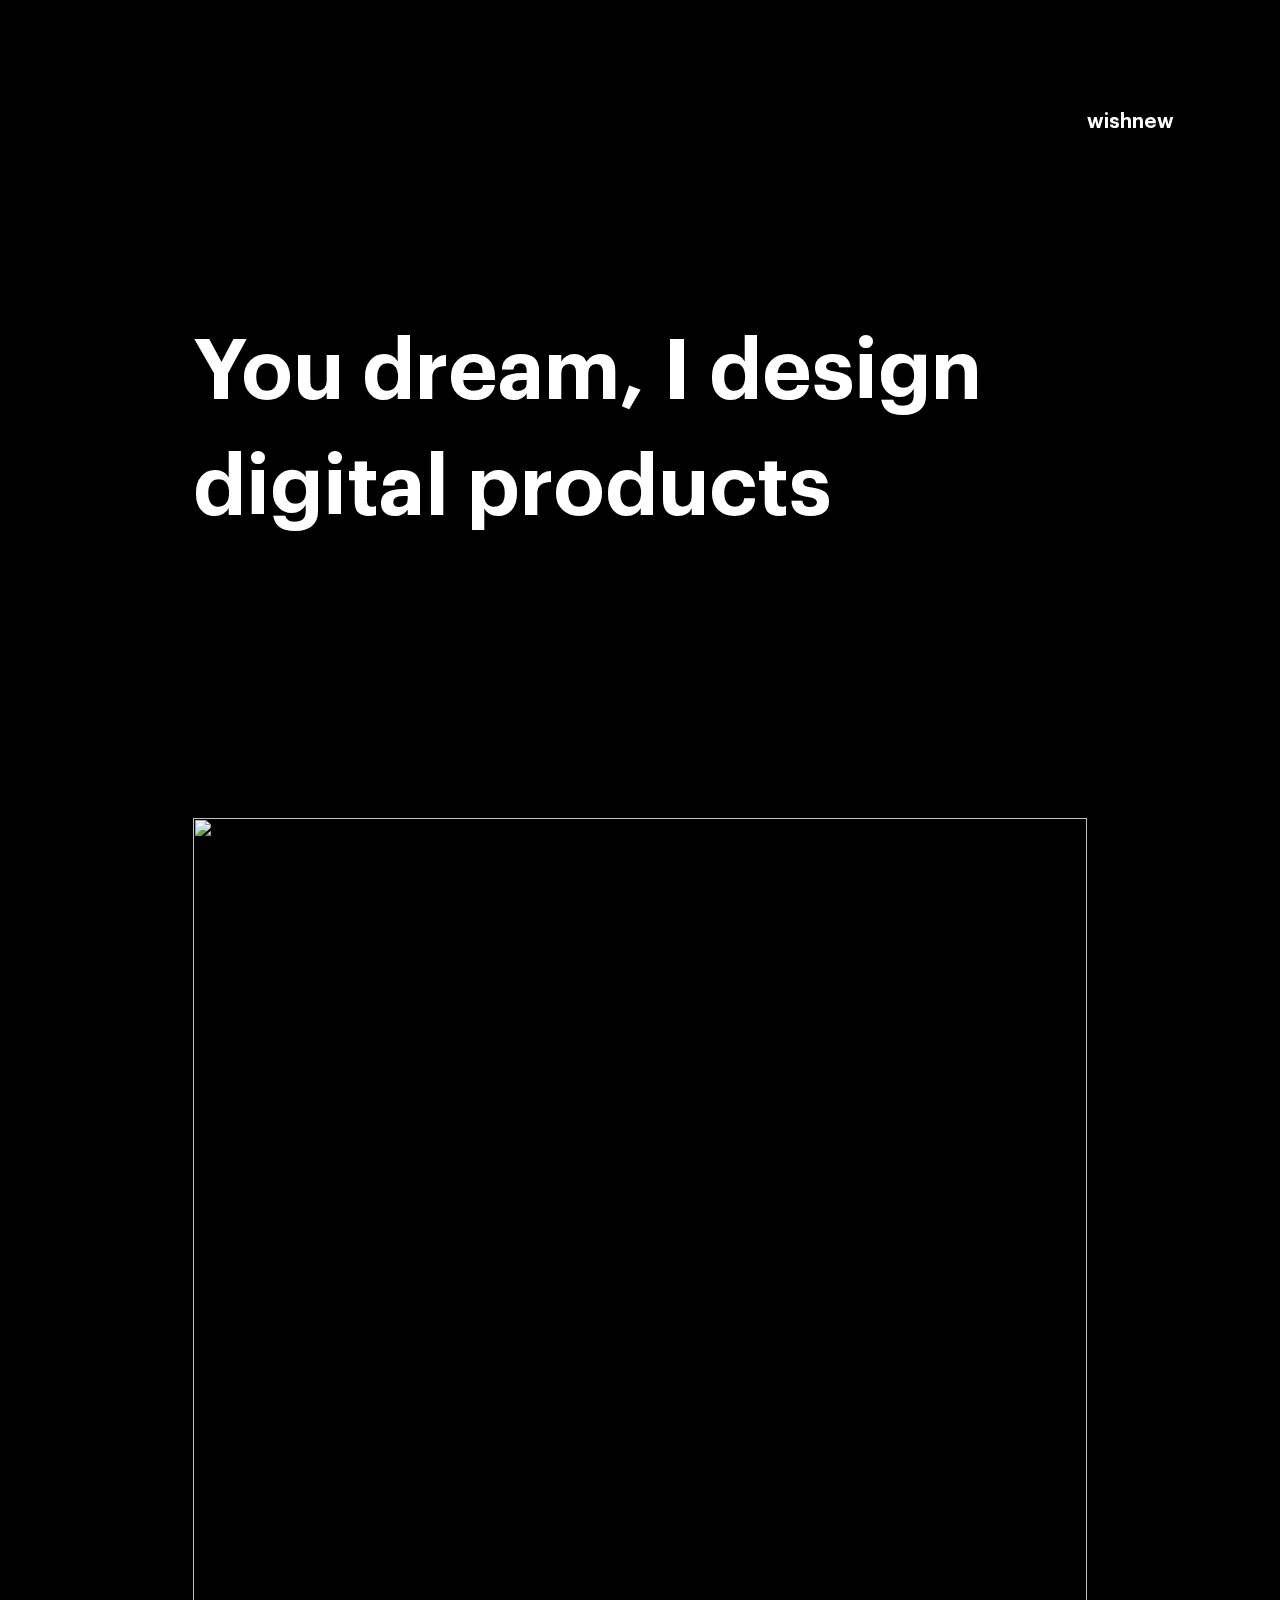
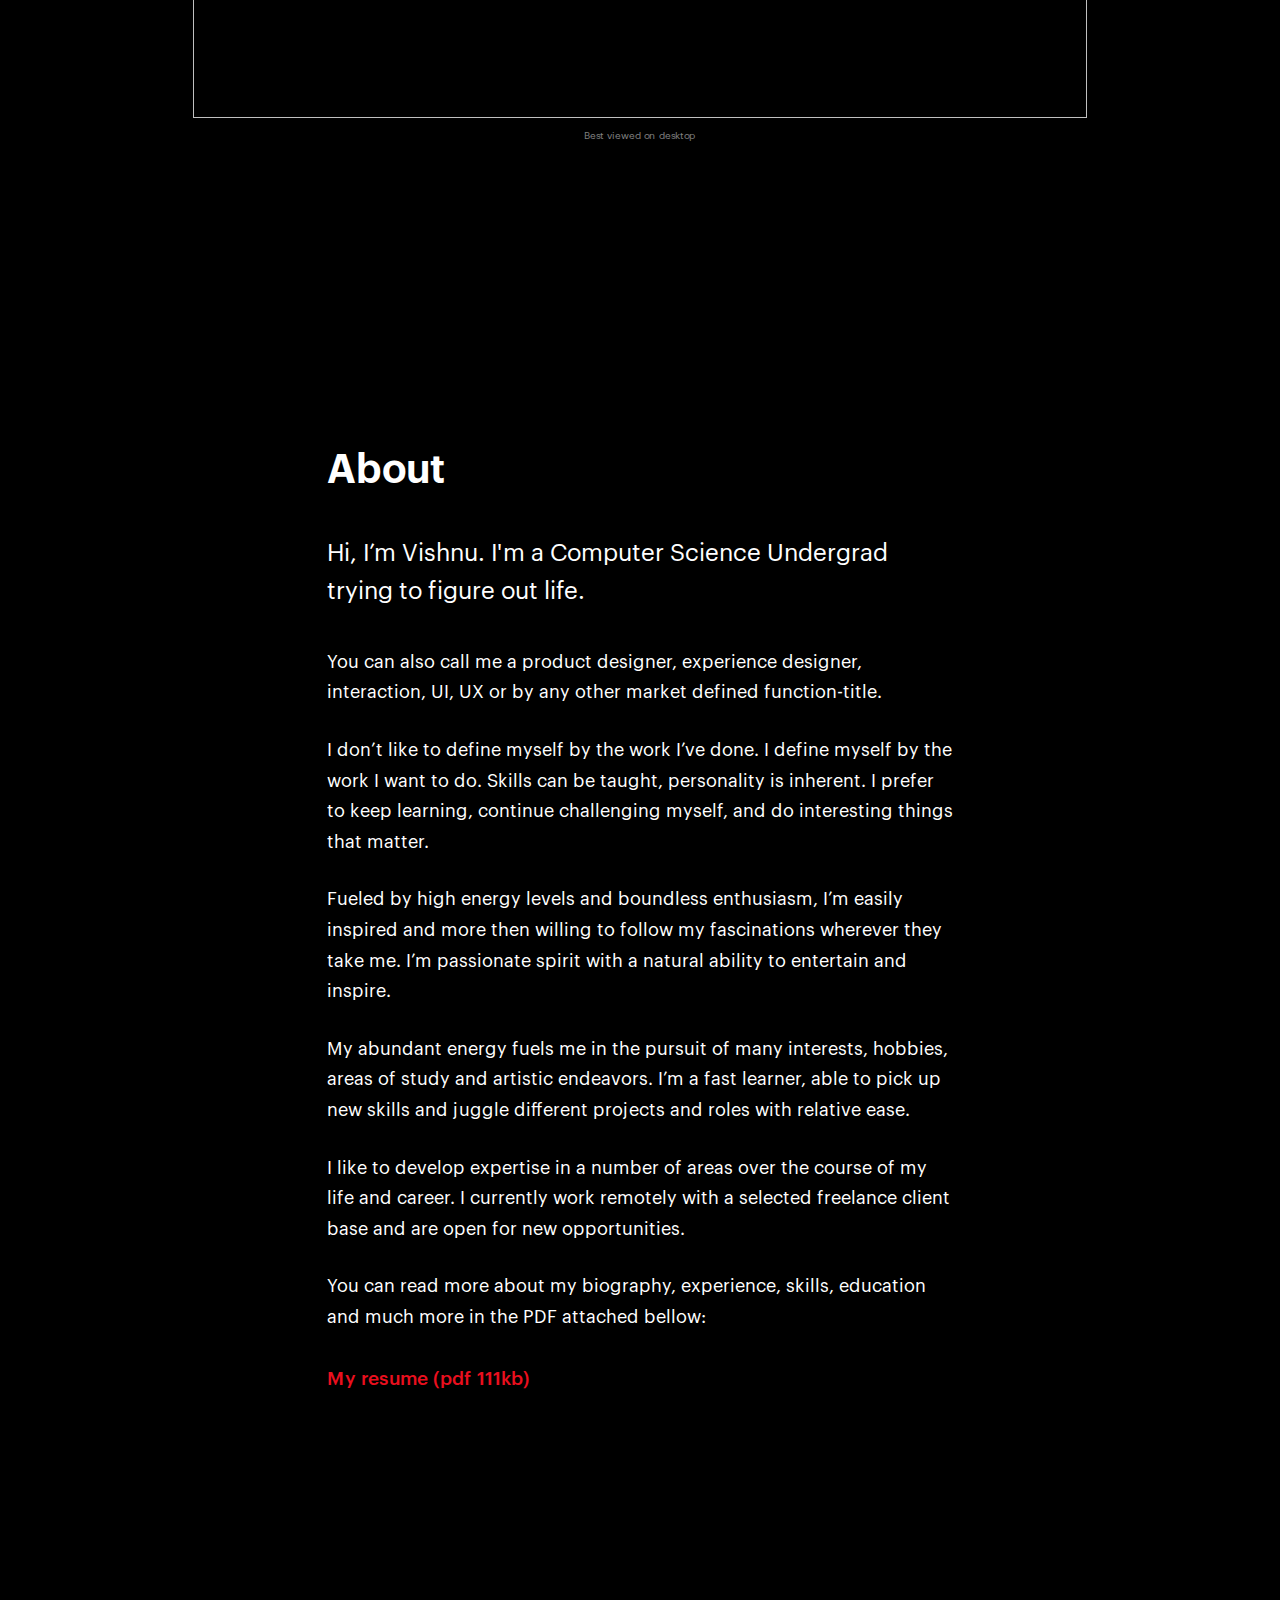
==== commit e5f5aae4: "typo" ====
--- a/about/index.html
+++ b/about/index.html
@@ -78,7 +78,7 @@
                         I like to develop expertise in a number of areas over the course of my life and career. I currently work remotely with a selected freelance client base and are open for new opportunities.
                     </p>
                     <p>
-                        You can reas more about my biography, experience, skills, education and much more in the PDF attached bellow:
+                        You can read more about my biography, experience, skills, education and much more in the PDF attached bellow:
                     </p>
                     <div class="links" data-aos="fade-up">
                         <a class="on-hover-40 text-color-red" href="../files/My_CV.pdf" target="_blank">My resume (pdf 111kb) </a>
@@ -105,4 +105,4 @@
 
 </body>
 
-</html>+</html>
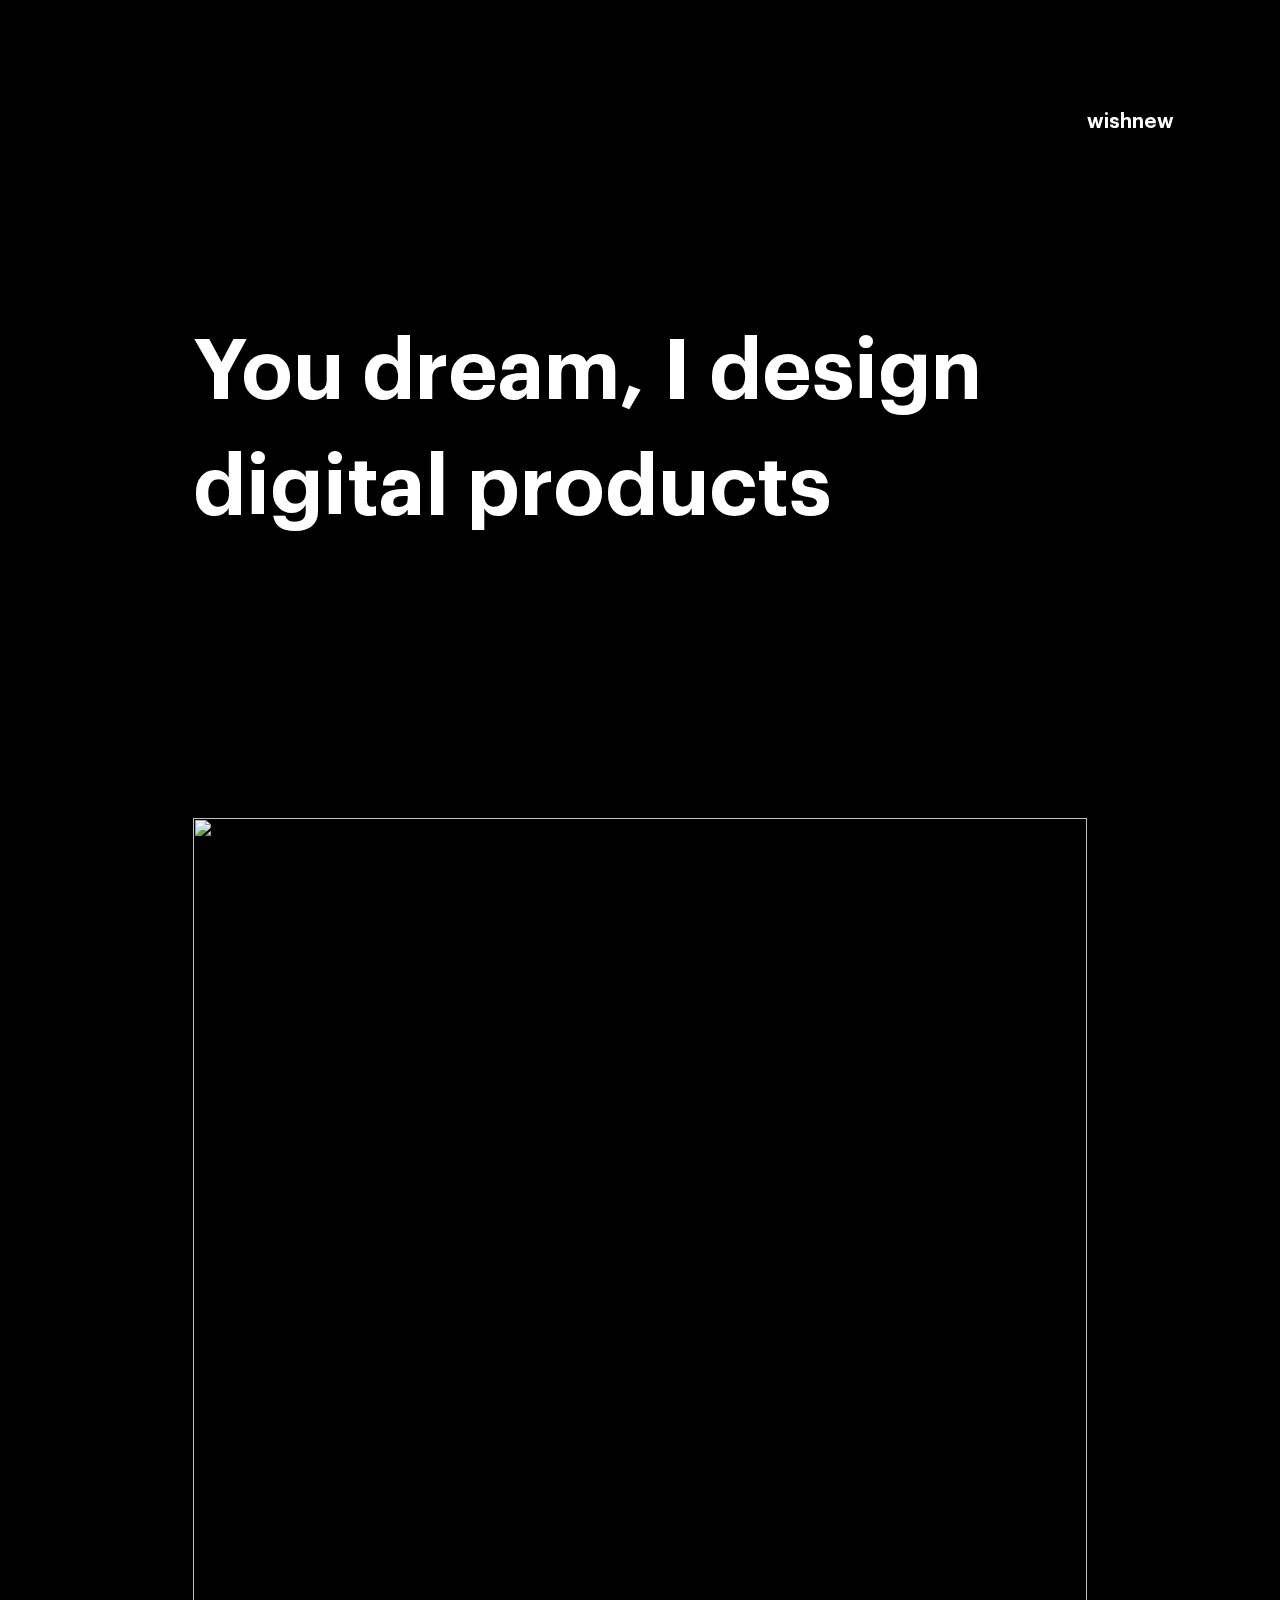
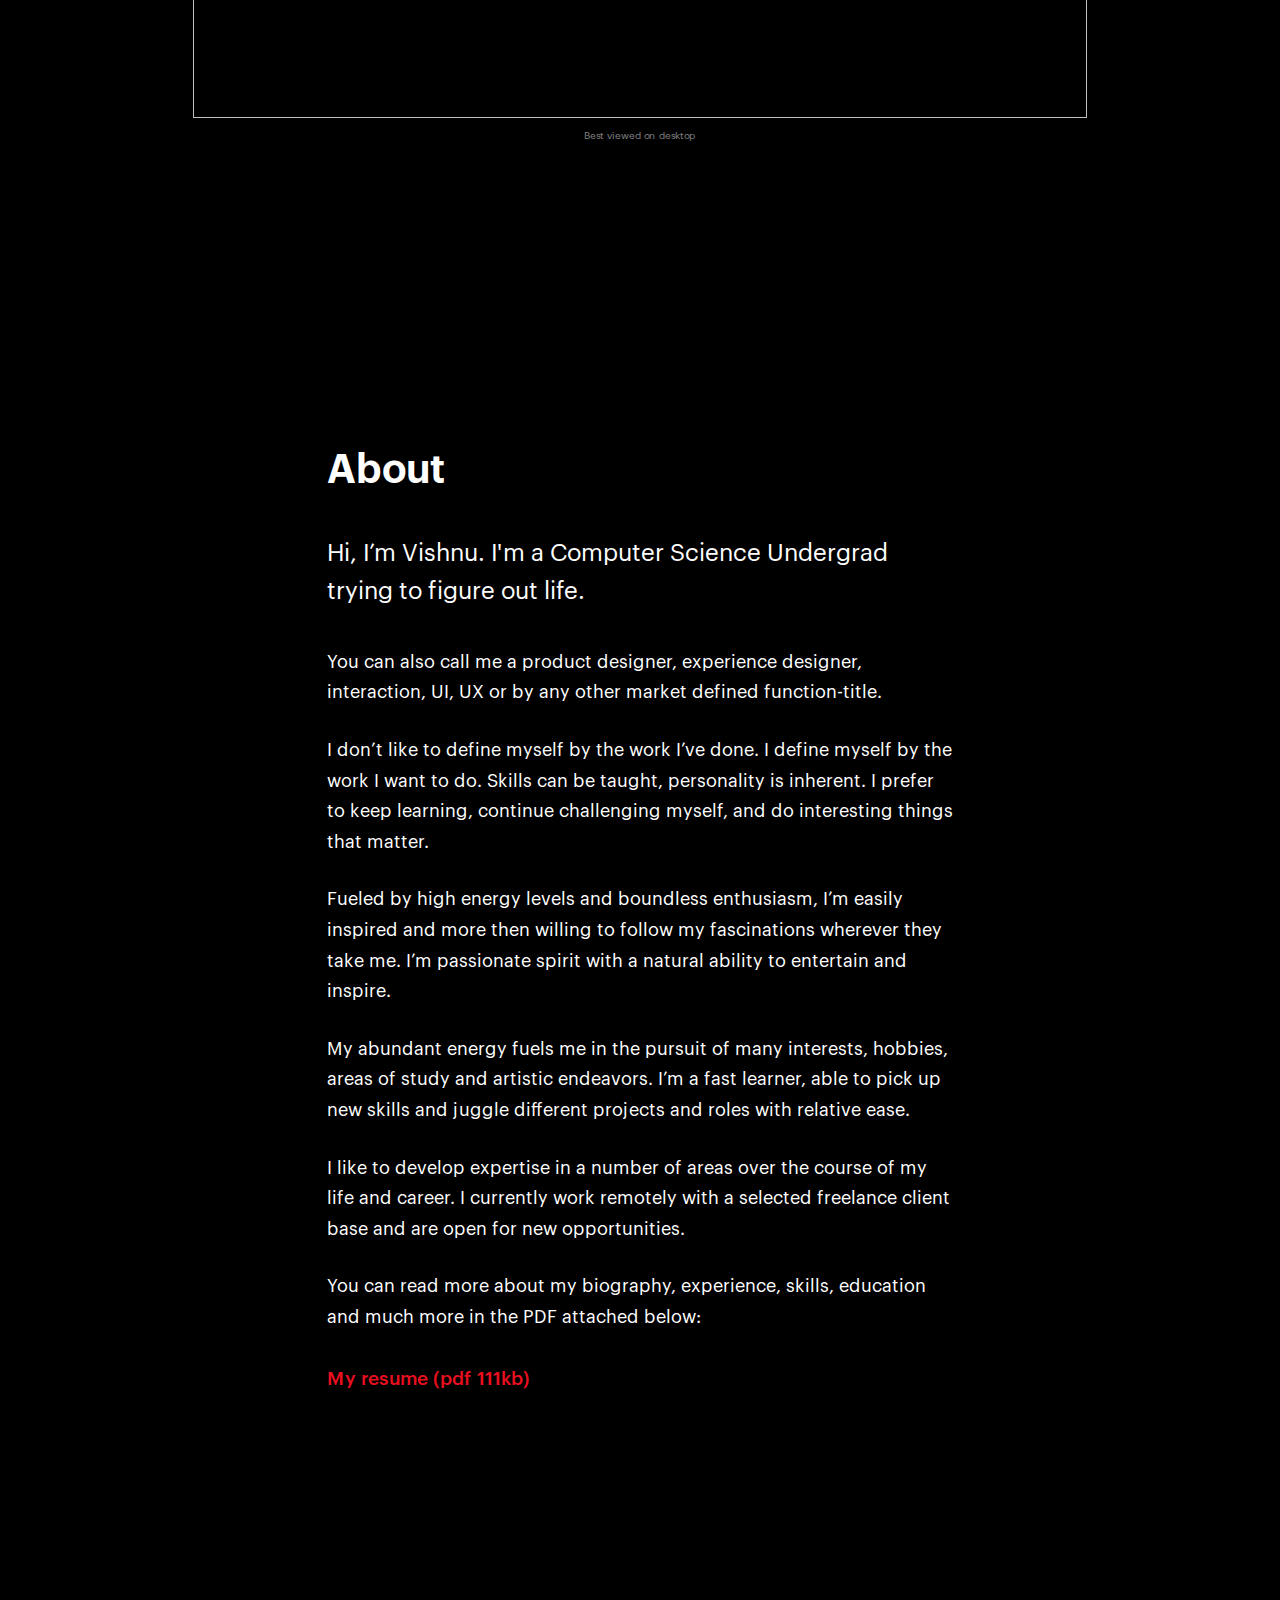
==== commit 837b0202: "Update index.html" ====
--- a/about/index.html
+++ b/about/index.html
@@ -78,7 +78,7 @@
                         I like to develop expertise in a number of areas over the course of my life and career. I currently work remotely with a selected freelance client base and are open for new opportunities.
                     </p>
                     <p>
-                        You can read more about my biography, experience, skills, education and much more in the PDF attached bellow:
+                        You can read more about my biography, experience, skills, education and much more in the PDF attached below:
                     </p>
                     <div class="links" data-aos="fade-up">
                         <a class="on-hover-40 text-color-red" href="../files/My_CV.pdf" target="_blank">My resume (pdf 111kb) </a>
--- a/css/style.css
+++ b/css/style.css
@@ -853,4 +853,200 @@
     .images img {
         margin: 2vh 0;
     }
+}
+
+
+/*	=====================================================================
+								FORM							
+    ===================================================================== */
+
+input::-webkit-input-placeholder,
+textarea::-webkit-input-placeholder {
+    color: #aca49c;
+    font-size: 0.875em;
+}
+
+input:focus::-webkit-input-placeholder,
+textarea:focus::-webkit-input-placeholder {
+    color: #bbb5af;
+}
+
+input::-moz-placeholder,
+textarea::-moz-placeholder {
+    color: #aca49c;
+    font-size: 0.875em;
+}
+
+input:focus::-moz-placeholder,
+textarea:focus::-moz-placeholder {
+    color: #bbb5af;
+}
+
+input::placeholder,
+textarea::placeholder {
+    color: #aca49c;
+    font-size: 0.875em;
+}
+
+input:focus::placeholder,
+textarea::focus:placeholder {
+    color: #bbb5af;
+}
+
+input::-ms-placeholder,
+textarea::-ms-placeholder {
+    color: #aca49c;
+    font-size: 0.875em;
+}
+
+input:focus::-ms-placeholder,
+textarea:focus::-ms-placeholder {
+    color: #bbb5af;
+}
+
+
+/* on hover placeholder */
+
+input:hover::-webkit-input-placeholder,
+textarea:hover::-webkit-input-placeholder {
+    color: #e2dedb;
+    font-size: 0.875em;
+}
+
+input:hover:focus::-webkit-input-placeholder,
+textarea:hover:focus::-webkit-input-placeholder {
+    color: #cbc6c1;
+}
+
+input:hover::-moz-placeholder,
+textarea:hover::-moz-placeholder {
+    color: #e2dedb;
+    font-size: 0.875em;
+}
+
+input:hover:focus::-moz-placeholder,
+textarea:hover:focus::-moz-placeholder {
+    color: #cbc6c1;
+}
+
+input:hover::placeholder,
+textarea:hover::placeholder {
+    color: #e2dedb;
+    font-size: 0.875em;
+}
+
+input:hover:focus::placeholder,
+textarea:hover:focus::placeholder {
+    color: #cbc6c1;
+}
+
+input:hover::placeholder,
+textarea:hover::placeholder {
+    color: #e2dedb;
+    font-size: 0.875em;
+}
+
+input:hover:focus::-ms-placeholder,
+textarea:hover::focus:-ms-placeholder {
+    color: #cbc6c1;
+}
+
+#form {
+    position: relative;
+    width: auto;
+}
+
+input {
+    width: 470px;
+    height: 50px;
+    padding: 0px 15px 0px 15px;
+    background: transparent;
+    color: #726659;
+    border: solid 1px #b3aca7;
+    transition: all 0.3s ease-in-out;
+    -webkit-transition: all 0.3s ease-in-out;
+    -moz-transition: all 0.3s ease-in-out;
+    -ms-transition: all 0.3s ease-in-out;
+}
+
+input:hover {
+    background: transparent;
+    color: #e2dedb;
+}
+
+textarea {
+    width: 470px;
+    max-width: 470px;
+    height: 110px;
+    max-height: 110px;
+    padding: 15px;
+    background: transparent;
+    outline: none;
+    color: #726659;
+    border: solid 1px #b3aca7;
+    border-top: none;
+    transition: all 0.3s ease-in-out;
+    -webkit-transition: all 0.3s ease-in-out;
+    -moz-transition: all 0.3s ease-in-out;
+    -ms-transition: all 0.3s ease-in-out;
+}
+
+textarea:hover {
+    background: transparent;
+    color: #e2dedb;
+}
+
+#submit {
+    width: 502px;
+    height: 40px;
+    padding: 0;
+    margin: 0px;
+    background-color: black;
+    color: #b3aca7;
+    outline: none;
+    cursor: pointer;
+    border: solid 1px #b3aca7;
+}
+
+#submit:hover {
+    color: #e2dedb;
+}
+
+@media screen and (max-width: 568px) {
+    input {
+        width: 385px;
+        height: 50px;
+        padding: 0px 15px 0px 15px;
+        background: transparent;
+        color: #726659;
+        border: solid 1px #b3aca7;
+        transition: all 0.3s ease-in-out;
+        -webkit-transition: all 0.3s ease-in-out;
+        -moz-transition: all 0.3s ease-in-out;
+        -ms-transition: all 0.3s ease-in-out;
+    }
+    textarea {
+        width: 385px;
+        height: 110px;
+        max-height: 110px;
+        padding: 15px;
+        background: transparent;
+        outline: none;
+        color: #726659;
+        border: solid 1px #b3aca7;
+        border-top: none;
+        transition: all 0.3s ease-in-out;
+        -webkit-transition: all 0.3s ease-in-out;
+        -moz-transition: all 0.3s ease-in-out;
+        -ms-transition: all 0.3s ease-in-out;
+    }
+    #submit {
+        width: 420px;
+        padding: 0;
+        margin: 0px;
+        color: #b3aca7;
+        outline: none;
+        cursor: pointer;
+        border: solid 1px #b3aca7;
+    }
 }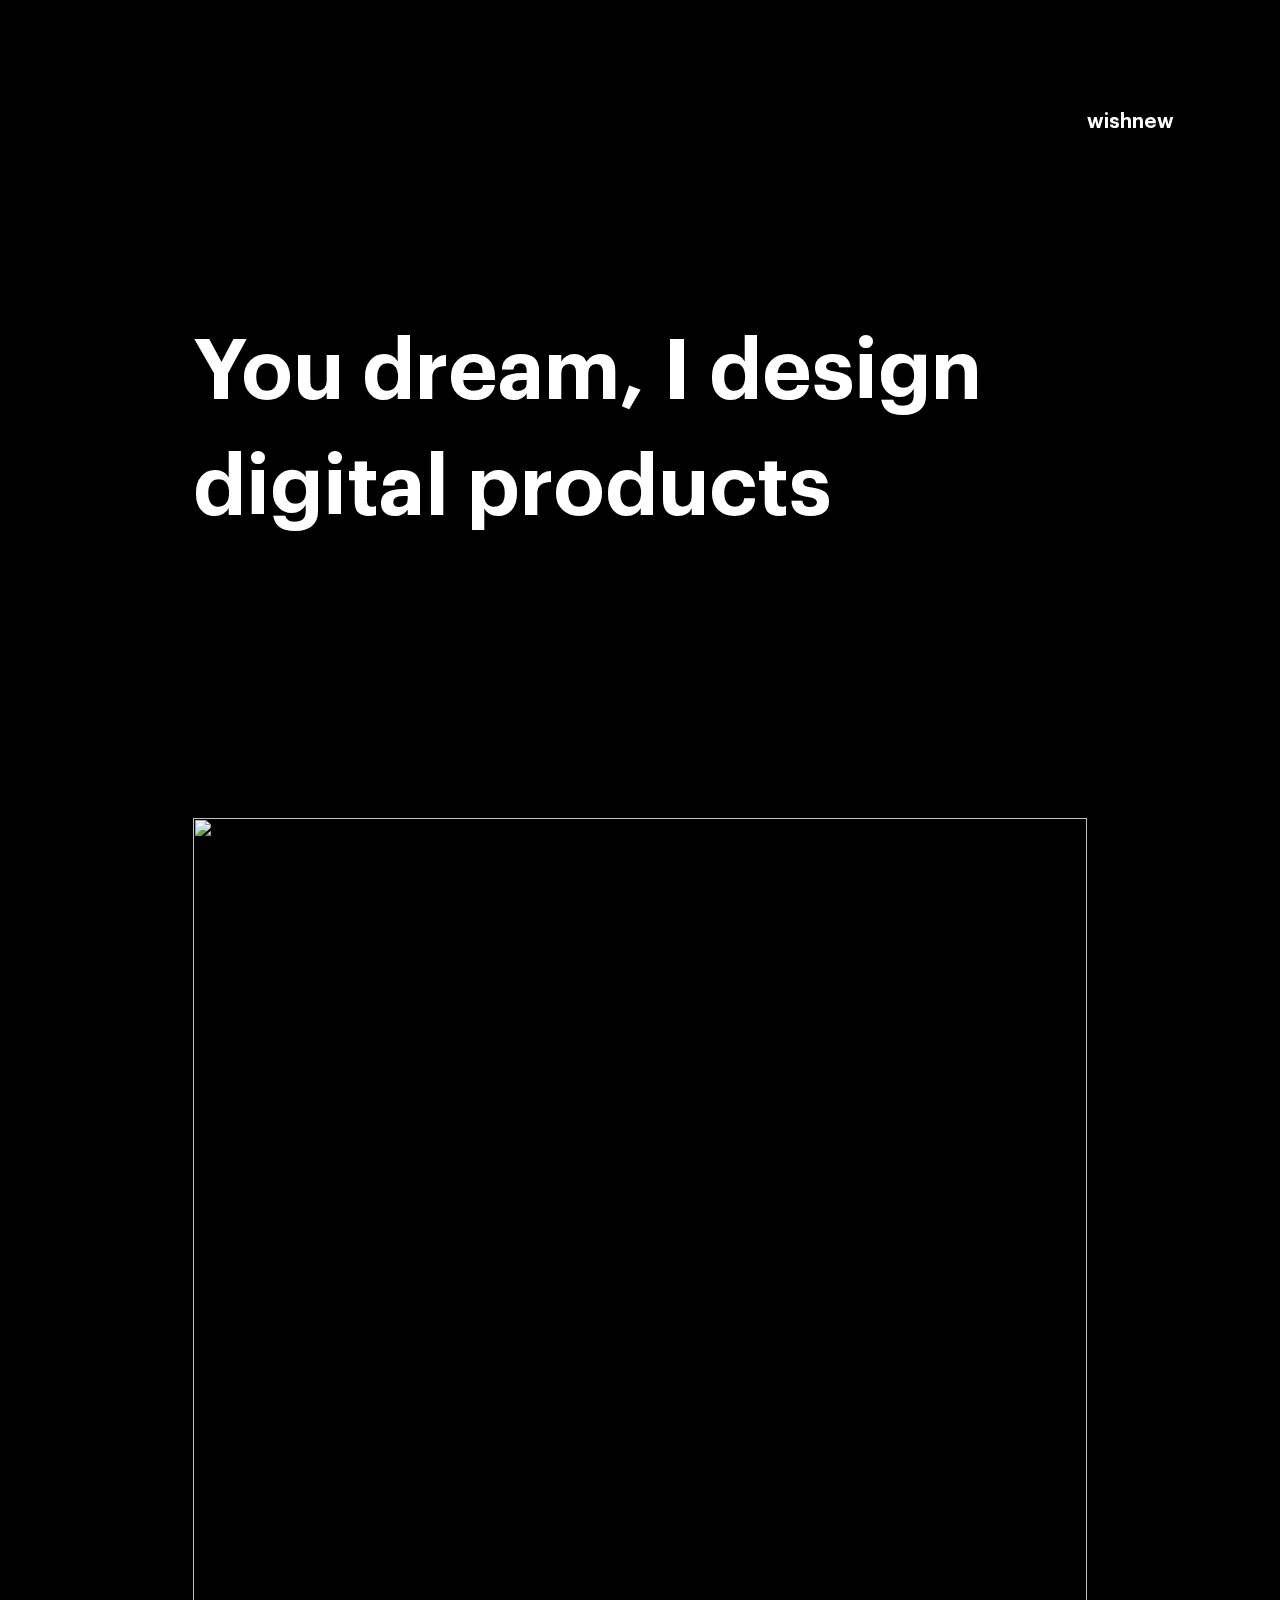
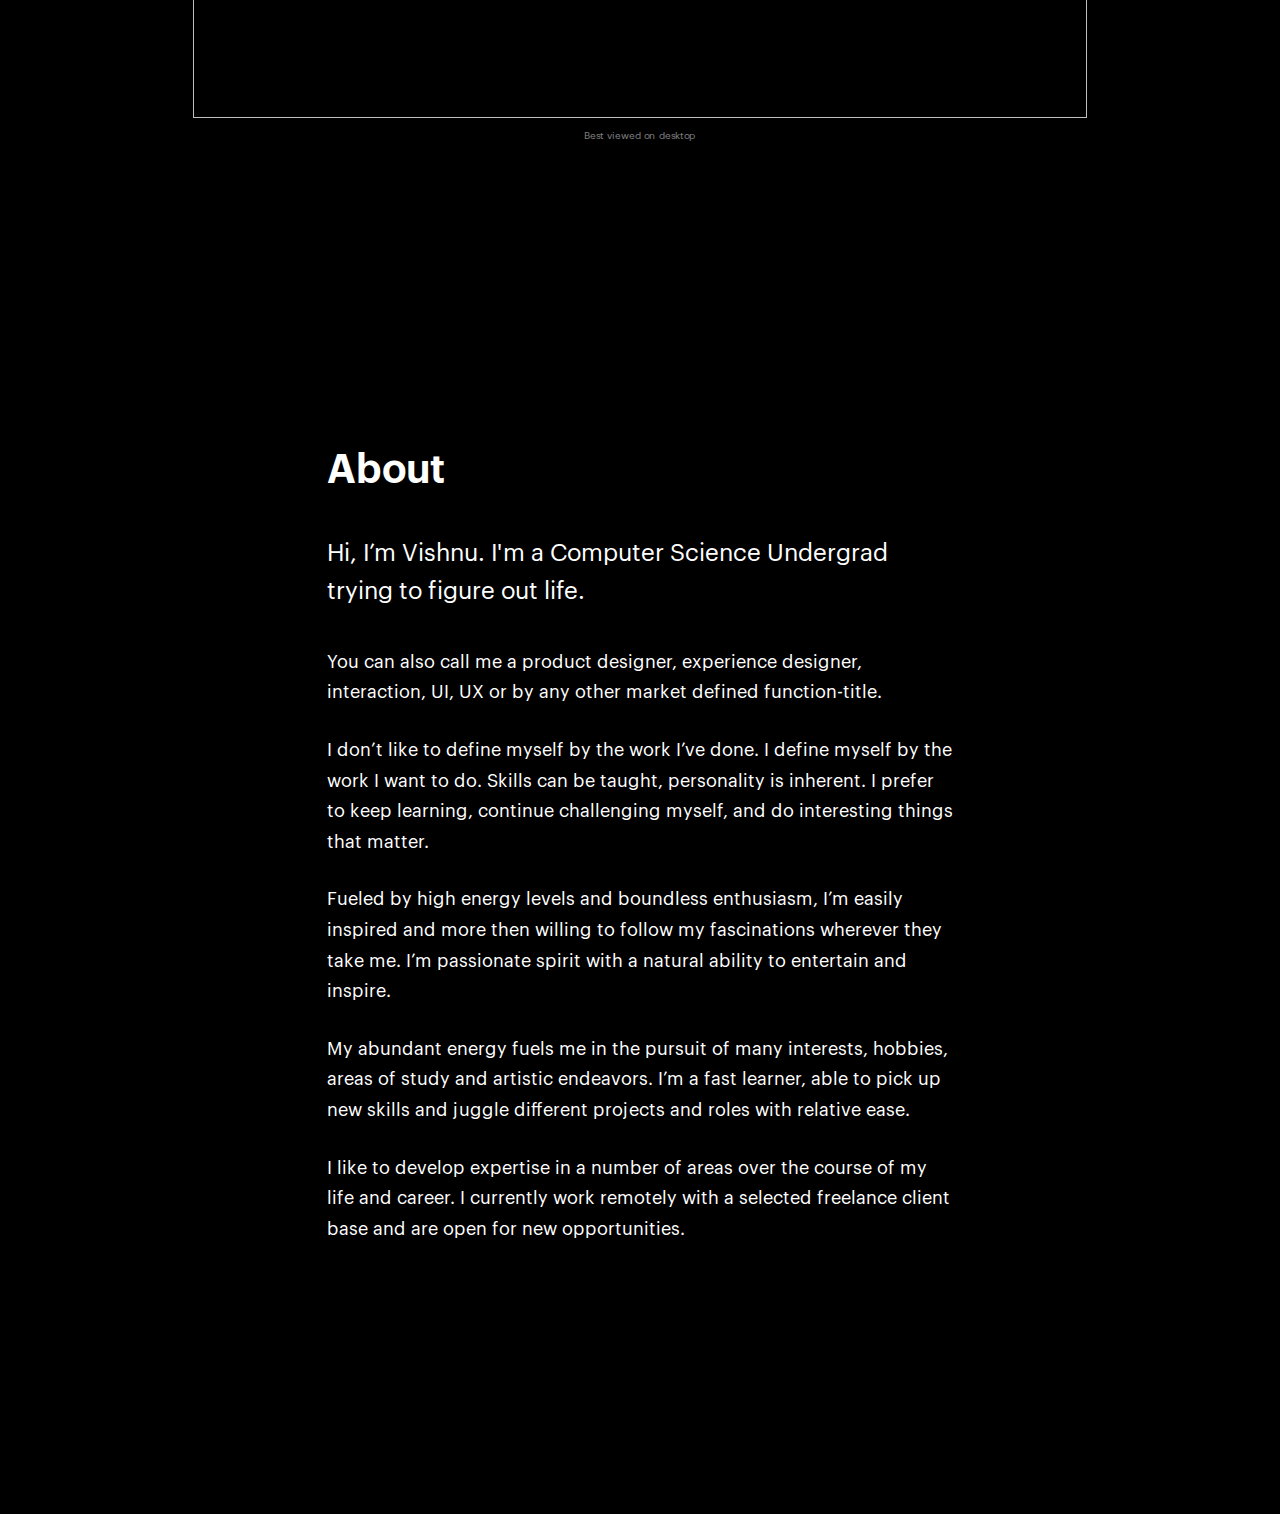
==== commit 8878484b: "Update index.html" ====
--- a/about/index.html
+++ b/about/index.html
@@ -77,12 +77,14 @@
                     <p>
                         I like to develop expertise in a number of areas over the course of my life and career. I currently work remotely with a selected freelance client base and are open for new opportunities.
                     </p>
+                    <!-- CV needs update
                     <p>
                         You can read more about my biography, experience, skills, education and much more in the PDF attached below:
                     </p>
                     <div class="links" data-aos="fade-up">
                         <a class="on-hover-40 text-color-red" href="../files/My_CV.pdf" target="_blank">My resume (pdf 111kb) </a>
                     </div>
+                    -->
                 </div>
             </div>
 
